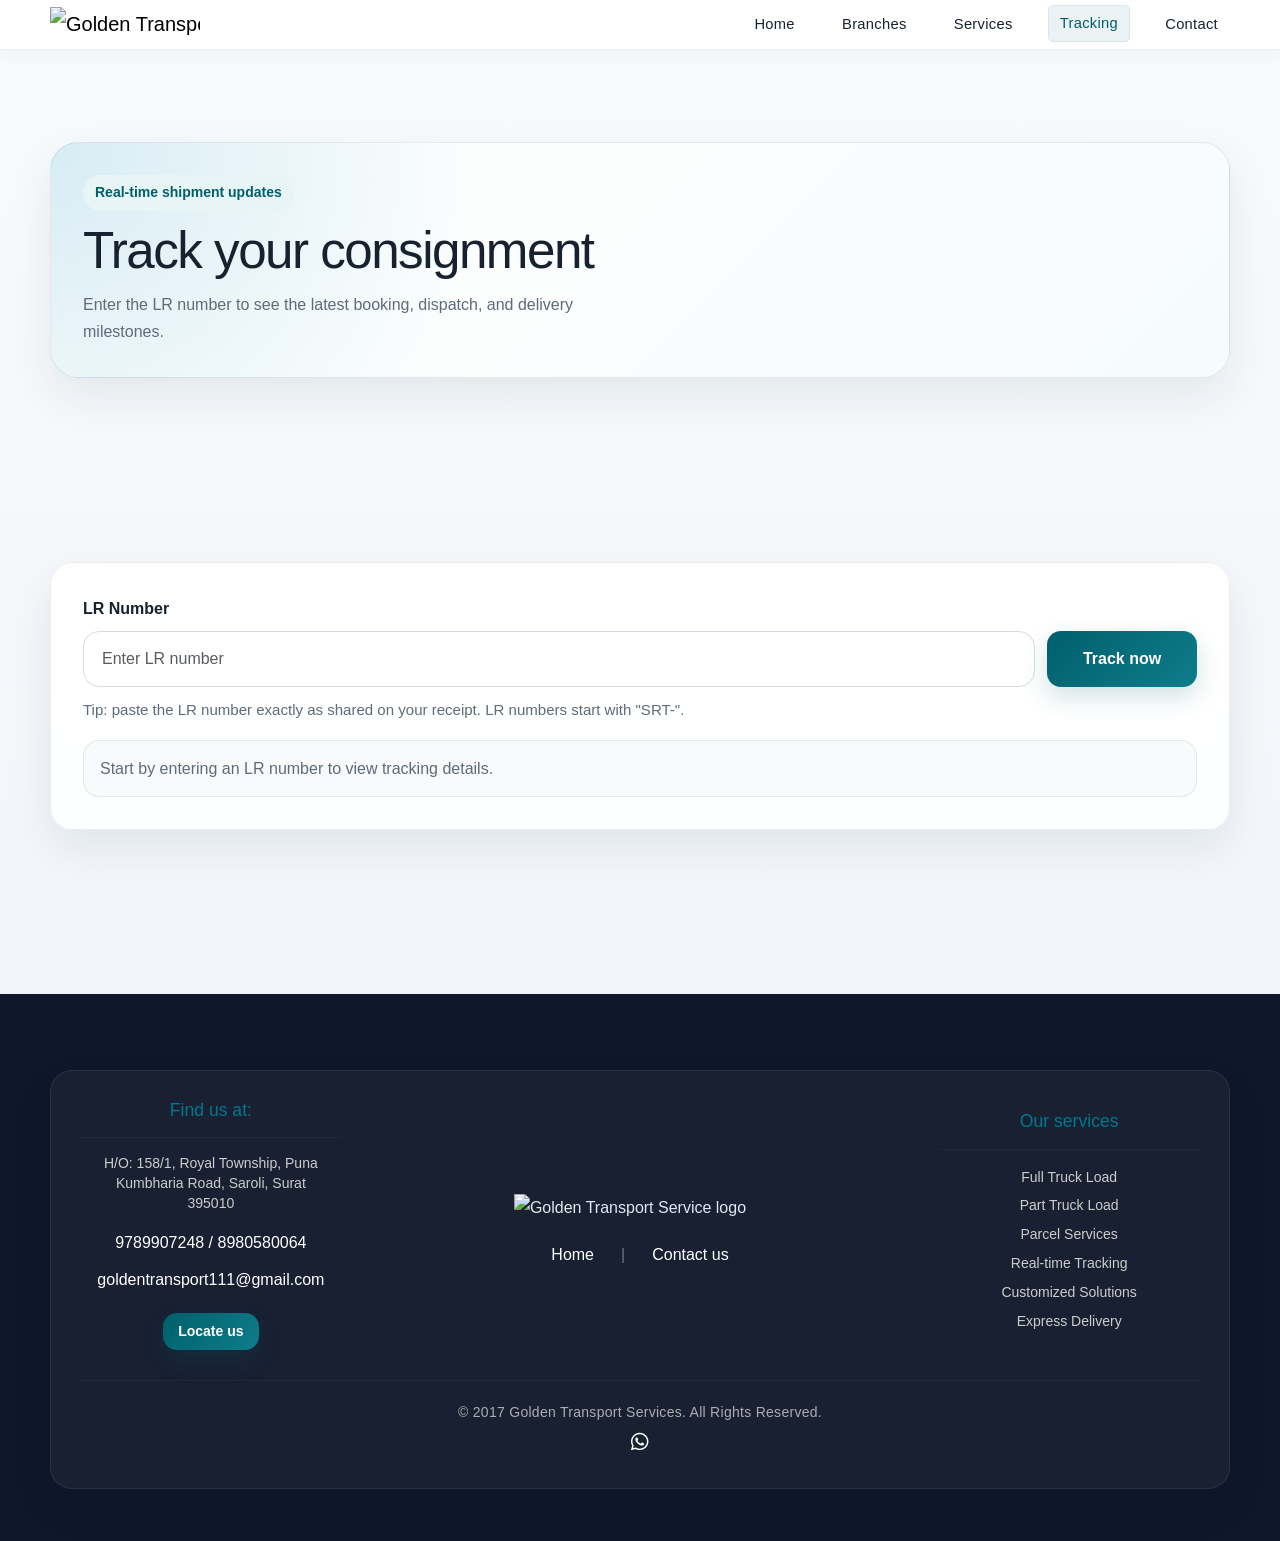
==== track.html @ fd3e9f28 "Add files via upload" ====
<!DOCTYPE html>
<html lang="en">
<head>
    <meta charset="UTF-8">
    <meta name="viewport" content="width=device-width, initial-scale=1.0">
    <meta name="description" content="Track your Golden Transport Service consignment by LR number.">
    <title>Track Consignment - Golden Transport Service</title>
    <link rel="canonical" href="https://www.goldentransportservice.in/track.html">
    <link href="https://cdn.jsdelivr.net/npm/bootstrap@5.3.3/dist/css/bootstrap.min.css" rel="stylesheet">
    <link rel="stylesheet" href="https://cdnjs.cloudflare.com/ajax/libs/font-awesome/6.4.0/css/all.min.css">
    <link rel="stylesheet" href="style.css">
</head>
<body class="tracking-page">
    <nav class="navbar navbar-expand-lg navbar-light bg-light custom-navbar">
        <div class="container">
            <a class="navbar-brand" href="index.html">
                <img class="brand" src="img/1.png" alt="Golden Transport Service">
            </a>
            <button class="navbar-toggler" type="button" data-bs-toggle="collapse" data-bs-target="#navbarNav" aria-controls="navbarNav" aria-expanded="false" aria-label="Toggle navigation">
                <span class="navbar-toggler-icon"></span>
            </button>
            <div class="collapse navbar-collapse justify-content-end" id="navbarNav">
                <ul class="navbar-nav">
                    <li class="nav-item"><a class="nav-link" href="index.html">Home</a></li>
                    <li class="nav-item"><a class="nav-link" href="branches.html">Branches</a></li>
                    <li class="nav-item"><a class="nav-link" href="services.html">Services</a></li>
                    <li class="nav-item"><a class="nav-link active" aria-current="page" href="track.html">Tracking</a></li>
                    <li class="nav-item"><a class="nav-link" href="contact.html">Contact</a></li>
                </ul>
            </div>
        </div>
    </nav>

    <main class="tracking-page-main">
        <section class="tracking-hero">
            <div class="container">
                <div class="tracking-hero-inner">
                    <span class="tracking-eyebrow">Real-time shipment updates</span>
                    <h1>Track your consignment</h1>
                    <p>Enter the LR number to see the latest booking, dispatch, and delivery milestones.</p>
                </div>
            </div>
        </section>

        <section class="tracking-panel-wrap">
            <div class="container">
                <div class="tracking-container tracking-mobile-shell">
                    <form class="tracking-form" id="trackingForm" novalidate>
                        <label for="wayBillNumber" class="form-label">LR Number</label>
                        <div class="tracking-input-group">
                            <input
                                type="text"
                                class="form-control"
                                id="wayBillNumber"
                                name="wayBillNumber"
                                placeholder="Enter LR number"
                                autocomplete="off"
                                inputmode="numeric"
                                required
                            >
                            <button type="submit" class="btn btn-primary tracking-submit" id="trackingSubmit">
                                Track now
                            </button>
                        </div>
                        <div class="tracking-hint">Tip: paste the LR number exactly as shared on your receipt. LR numbers start with "SRT-".</div>
                    </form>

                    <div class="tracking-message" id="trackingMessage" role="status" aria-live="polite">
                        Start by entering an LR number to view tracking details.
                    </div>

                    <section class="tracking-result" id="trackingResult" aria-live="polite" hidden>
                        <div class="tracking-summary-card" id="trackingSummary"></div>
                        <div class="tracking-steps" id="trackingStatuses"></div>
                    </section>
                </div>
            </div>
        </section>
    </main>

    <footer>
        <div class="container">
            <div class="footer-base">
                <div class="row align-items-center">
                    <div class="col-md-3">
                        <h4>Find us at:</h4>
                        <hr>
                        <p class="footer-address">
                            H/O: 158/1, Royal Township, Puna Kumbharia Road, Saroli, Surat<br>395010
                        </p>
                        <div class="contact-info">
                            <ul>
                                <li><a href="https://wa.me/+919789907248?text=urlencodedtext.">9789907248 / 8980580064</a></li>
                                <li><a href="mailto:goldentransport111@gmail.com">goldentransport111@gmail.com</a></li>
                                <li><a href="https://maps.app.goo.gl/AJsBRRiAu8BHpBQWA" target="_blank" rel="noopener noreferrer" class="btn btn-locate">Locate us</a></li>
                            </ul>
                        </div>
                    </div>
                    <div class="col-md-6">
                        <img src="img/111.png" alt="Golden Transport Service logo" class="footer-nav-logo">
                        <div class="footer-links">
                            <a href="index.html" class="footer-links-color">Home</a>
                            <span class="divider">|</span>
                            <a href="contact.html" class="footer-links-color">Contact us</a>
                        </div>
                    </div>
                    <div class="col-md-3">
                        <div class="service">
                            <h4>Our services</h4>
                            <hr>
                            <ul>
                                <li>Full Truck Load</li>
                                <li>Part Truck Load</li>
                                <li>Parcel Services</li>
                                <li>Real-time Tracking</li>
                                <li>Customized Solutions</li>
                                <li>Express Delivery</li>
                            </ul>
                        </div>
                    </div>
                </div>
                <hr class="hr-line">
                <div class="row">
                    <div class="col-12">
                        <p class="footer-text">© 2017 Golden Transport Services. All Rights Reserved.</p>
                    </div>
                </div>
                <div class="row">
                    <div class="col-12 social-icons">
                        <a href="https://wa.me/9789907248?text=urlencodedtext." aria-label="WhatsApp"><i class="fa-brands fa-whatsapp"></i></a>
                    </div>
                </div>
            </div>
        </div>
    </footer>

    <script src="https://cdn.jsdelivr.net/npm/bootstrap@5.3.3/dist/js/bootstrap.bundle.min.js"></script>
    <script>
        const form = document.getElementById('trackingForm');
        const submitButton = document.getElementById('trackingSubmit');
        const wayBillInput = document.getElementById('wayBillNumber');
        const messageBox = document.getElementById('trackingMessage');
        const resultSection = document.getElementById('trackingResult');
        const summaryContainer = document.getElementById('trackingSummary');
        const statusesContainer = document.getElementById('trackingStatuses');

        form.addEventListener('submit', async (event) => {
            event.preventDefault();

            const lrNumber = wayBillInput.value.trim();
            if (!lrNumber) {
                showMessage('Please enter an LR number first.', 'warning');
                wayBillInput.focus();
                return;
            }

            if (!isValidLrNumber(lrNumber)) {
                showMessage('LR numbers start with SRT-. Please check the number and try again.', 'warning');
                wayBillInput.focus();
                return;
            }

            await fetchTrackingInfo(lrNumber);
        });

        wayBillInput.addEventListener('input', () => {
            const lrNumber = wayBillInput.value.trim();
            if (!lrNumber) {
                messageBox.hidden = false;
                showMessage('Start by entering an LR number to view tracking details.', 'info');
                return;
            }

            if (!isValidLrNumber(lrNumber)) {
                messageBox.hidden = false;
                showMessage('LR numbers start with SRT-.', 'warning');
                return;
            }

            messageBox.hidden = false;
            showMessage('Press “Track now” to load tracking details.', 'info');
        });

        async function fetchTrackingInfo(lrNumber) {
            const apiUrl = new URL('https://ivcargo.in/ivcargo/getTrackStatusDetails.do');
            apiUrl.searchParams.set('pageId', '340');
            apiUrl.searchParams.set('eventId', '5');
            apiUrl.searchParams.set('modulename', 'trackStatus');
            apiUrl.searchParams.set('accountGroupId', '740');
            apiUrl.searchParams.set('wayBillNumber', lrNumber);

            setLoadingState(true);
            showMessage('Fetching tracking details...', 'info');

            try {
                const response = await fetch(apiUrl.toString(), {
                    method: 'GET',
                    headers: { 'Accept': 'application/json' },
                });

                if (!response.ok) {
                    throw new Error(`Tracking service returned ${response.status}`);
                }

                const payload = await response.json();
                const trackingData = normalizeTrackingData(payload);

                if (isMissingTrackingRecord(payload, trackingData)) {
                    renderNotFoundError(lrNumber);
                    return;
                }

                renderTrackingInfo(trackingData, lrNumber);
            } catch (error) {
                console.error('Tracking fetch failed:', error);
                renderErrorState('We could not load tracking details right now. Please double-check the LR number and try again.');
            } finally {
                setLoadingState(false);
            }
        }

        function normalizeTrackingData(payload) {
            const raw = payload?.serviceResult ? payload?.result ? payload;
            if (Array.isArray(raw)) {
                return raw.filter(Boolean);
            }
            if (raw && typeof raw === 'object' && Object.keys(raw).length > 0) {
                return [raw];
            }
            return [];
        }

        function isMissingTrackingRecord(payload, trackingData) {
            const raw = payload?.serviceResult ? payload?.result ? payload;
            const rawText = JSON.stringify(payload ? {}).toLowerCase();

            if (Array.isArray(raw) && raw.length === 0) {
                return true;
            }

            if (!trackingData.length) {
                return true;
            }

            if (raw && typeof raw === 'object') {
                const hasMeaningfulTrackingFields = trackingData.some((record) =>
                    Boolean(
                        record?.status ||
                        record?.dateTime ||
                        record?.branchName ||
                        record?.destinationBranchName ||
                        record?.chargeWeight ||
                        record?.billableWeight ||
                        record?.dispatchVehicleNumber
                    )
                );

                if (!hasMeaningfulTrackingFields) {
                    return true;
                }

                if (raw.success === false || raw.error || raw.message || raw.msg) {
                    if (rawText.includes('not found') || rawText.includes('no record') || rawText.includes('invalid') || rawText.includes('does not exist')) {
                        return true;
                    }
                }
            }

            return false;
        }

        function isValidLrNumber(lrNumber) {
            return String(lrNumber || '').trim().toUpperCase().startsWith('SRT-');
        }

        function renderTrackingInfo(trackingData, lrNumber) {
            summaryContainer.innerHTML = '';
            statusesContainer.innerHTML = '';

            summaryContainer.appendChild(createSummaryCard(lrNumber, trackingData));

            const steps = buildTrackingStages(trackingData);
            steps.forEach((stage, index) => {
                statusesContainer.appendChild(createStageItem(stage, index, steps.length));
            });

            resultSection.hidden = false;
            messageBox.hidden = true;
            messageBox.textContent = '';
        }

        function createSummaryCard(lrNumber, trackingData) {
            const card = document.createElement('div');
            card.className = 'tracking-summary-card-inner';

            const label = document.createElement('span');
            label.className = 'tracking-summary-label';
            label.textContent = 'Tracking ID';

            const value = document.createElement('h3');
            value.className = 'tracking-summary-value';
            value.textContent = lrNumber;

            const sub = document.createElement('p');
            sub.className = 'tracking-summary-sub';
            const latestDate = trackingData.find((item) => item?.dateTime)?.dateTime;
            sub.textContent = latestDate ? `Latest update: ${formatTrackingDate(latestDate)}` : 'Shipment status overview';

            card.append(label, value, sub);
            return card;
        }

        function renderNotFoundError(lrNumber) {
            summaryContainer.innerHTML = '';
            statusesContainer.innerHTML = '';
            resultSection.hidden = true;
            messageBox.hidden = false;
            showMessage(`No tracking record was found for LR number ${lrNumber}. Please check the number and try again.`, 'danger');
        }

        function renderErrorState(text) {
            summaryContainer.innerHTML = '';
            statusesContainer.innerHTML = '';
            resultSection.hidden = true;
            messageBox.hidden = false;
            showMessage(text, 'danger');
        }

        function showMessage(text, tone) {
            messageBox.textContent = text;
            messageBox.dataset.tone = tone;
        }

        function setLoadingState(isLoading) {
            submitButton.disabled = isLoading;
            submitButton.textContent = isLoading ? 'Tracking...' : 'Track now';
            wayBillInput.disabled = isLoading;
        }

        function buildTrackingStages(trackingData) {
            const stageDefinitions = [
                { key: 'BOOKED', label: 'Booked' },
                { key: 'DISPATCH', label: 'Dispatched' },
                { key: 'RECEIV', label: 'Received' },
                { key: 'DELIVER', label: 'Delivered' },
            ];

            return stageDefinitions.map((definition) => {
                const matchedRecord = trackingData.find((record) =>
                    String(record?.status || '').toUpperCase().includes(definition.key)
                ) || null;

                return {
                    ...definition,
                    completed: Boolean(matchedRecord),
                    record: matchedRecord,
                };
            });
        }

        function createStageItem(stage, index, total) {
            const item = document.createElement('article');
            item.className = `tracking-stage ${stage.completed ? 'is-complete' : 'is-neutral'} ${index === total - 1 ? 'is-last' : ''}`;

            const button = document.createElement('button');
            button.type = 'button';
            button.className = 'tracking-stage-button';
            button.setAttribute('aria-expanded', 'false');

            const rail = document.createElement('span');
            rail.className = 'tracking-stage-rail';

            const dot = document.createElement('span');
            dot.className = `tracking-stage-dot ${stage.completed ? 'is-complete' : 'is-neutral'}`;
            dot.innerHTML = `<i class="fa-solid ${stage.completed ? 'fa-check' : 'fa-circle'}"></i>`;

            const line = document.createElement('span');
            line.className = 'tracking-stage-line';

            rail.append(dot, line);

            const body = document.createElement('span');
            body.className = 'tracking-stage-body';

            const title = document.createElement('span');
            title.className = 'tracking-stage-title';
            title.textContent = stage.label;

            const meta = document.createElement('span');
            meta.className = 'tracking-stage-meta';
            const chargeWeight = pickFirstDefined(stage.record?.chargeWeight, stage.record?.billableWeight);
            meta.textContent = [
                stage.record?.dateTime ? formatTrackingDate(stage.record.dateTime) : (stage.completed ? 'Completed' : 'Pending'),
                chargeWeight ? `Charge weight: ${chargeWeight}` : '',
            ].filter(Boolean).join(' · ');

            body.append(title, meta);

            const chevron = document.createElement('span');
            chevron.className = 'tracking-stage-chevron';
            chevron.innerHTML = '<i class="fa-solid fa-chevron-down"></i>';

            button.append(rail, body, chevron);

            const panel = document.createElement('div');
            panel.className = 'tracking-stage-panel';
            panel.hidden = true;

            const fields = buildStatusFields(stage.record);
            if (!stage.record) {
                const empty = document.createElement('p');
                empty.className = 'tracking-stage-empty';
                empty.textContent = 'No update recorded for this stage yet.';
                panel.appendChild(empty);
            } else {
                const details = document.createElement('div');
                details.className = 'tracking-stage-details';

                fields.forEach(({ label, value }) => {
                    const row = document.createElement('div');
                    row.className = 'tracking-stage-row';

                    const key = document.createElement('span');
                    key.className = 'tracking-stage-key';
                    key.textContent = label;

                    const val = document.createElement('span');
                    val.className = 'tracking-stage-value';
                    val.textContent = value;

                    row.append(key, val);
                    details.appendChild(row);
                });

                panel.appendChild(details);
            }

            button.addEventListener('click', () => {
                const expanded = button.getAttribute('aria-expanded') === 'true';
                button.setAttribute('aria-expanded', String(!expanded));
                panel.hidden = expanded;
                item.classList.toggle('is-open', !expanded);
            });

            item.append(button, panel);
            return item;
        }

        function createEmptyStateCard(lrNumber) {
            const card = document.createElement('article');
            card.className = 'tracking-empty-card';

            const heading = document.createElement('h3');
            heading.textContent = 'No updates yet';

            const text = document.createElement('p');
            text.textContent = `We could not find tracking events for LR number ${lrNumber}. Please check the number and try again.`;

            card.append(heading, text);
            return card;
        }

        function buildStatusFields(status) {
            if (!status) return [];

            const fields = [
                { label: 'Branch name', value: status.branchName },
                { label: 'Date & time', value: formatTrackingDate(status.dateTime) },
                { label: 'Destination branch', value: status.destinationBranchName },
                { label: 'Quantity', value: status.quantity },
                { label: 'Remark', value: status.remark },
                { label: 'Charge weight', value: pickFirstDefined(status.chargeWeight, status.billableWeight) },
                { label: 'Dispatch vehicle', value: status.dispatchVehicleNumber },
            ];

            return fields.filter(({ value }) => value !== undefined && value !== null && String(value).trim() !== '');
        }


        function formatTrackingDate(value) {
            if (value === undefined || value === null || String(value).trim() === '') {
                return '';
            }

            const raw = String(value).trim();
            const normalized = raw.includes('T') ? raw : raw.replace(' ', 'T');
            const parsed = new Date(normalized);

            if (!Number.isNaN(parsed.getTime())) {
                return parsed.toLocaleString('en-US', {
                    month: 'short',
                    day: 'numeric',
                    year: 'numeric',
                    hour: 'numeric',
                    minute: '2-digit',
                    hour12: true,
                });
            }

            const match = raw.match(/^(\d{1,2})[-/](\d{1,2})[-/](\d{2,4})(?:[ T](\d{1,2}):(\d{2})(?::(\d{2}))?)?$/);
            if (!match) {
                return raw;
            }

            const [, first, second, year, hour = '0', minute = '00'] = match;
            const firstNum = Number(first);
            const secondNum = Number(second);
            const month = firstNum > 12 ? secondNum : firstNum;
            const day = firstNum > 12 ? firstNum : secondNum;
            const resolvedYear = year.length === 2 ? `20${year}` : year;
            const hourNum = Number(hour);
            const ampm = hourNum >= 12 ? 'PM' : 'AM';
            const displayHour = ((hourNum % 12) || 12).toString();
            const displayMinute = minute.padStart(2, '0');
            const monthLabel = new Date(Number(resolvedYear), month - 1, day).toLocaleString('en-US', { month: 'short' });

            return `${monthLabel} ${day}, ${resolvedYear}, ${displayHour}:${displayMinute} ${ampm}`;
        }
        function pickFirstDefined(...values) {
            for (const value of values) {
                if (value !== undefined && value !== null && String(value).trim() !== '') {
                    return value;
                }
            }
            return '';
        }
    </script>
</body>
</html>
---- style.css ----
/*Contact*/
body {
    font-family: Arial, sans-serif;
    background-color: #f5f5f5;
    margin: 0;
    padding: 0;
}

section {
    padding: 30px 0;
    display: flex;
    justify-content: center;
}

.container {
    max-width: 900px;
    width: 90%;
    padding: 0 15px;
    box-sizing: border-box;
}

.contactInfo {
    background-color: #ffffff;
    padding: 20px;
    border-radius: 10px;
    box-shadow: 0 0 20px rgba(0, 0, 0, 0.1);
    text-align: center;
    color: #333333;
}

.contactInfo h2 {
    margin-bottom: 20px;
    color: #ffffff;
    background-color: #005f6b;
    text-transform: uppercase;
    font-weight: bold;
    font-size: 18px;
    padding: 10px 15px;
    border-radius: 5px;
    display: inline-block;
}

.info {
    list-style: none;
    padding: 0;
    margin: 20px 0 0;
    text-align: center;
}

.info li {
    margin-bottom: 15px;
    color: #555555;
    font-size: 14px;
    line-height: 1.5;
    display: flex;
    align-items: center;
    flex-direction: column; 
    justify-content: center;
}

.info li img {
    width: 24px;
    margin-right: 10px;
    filter: brightness(0.7);
}

.info li span {
    color: #333333;
    font-weight: bold;
    text-align: center;
}

.sms-option {
    margin-top: 20px;
    text-align: center;
}

.sms-link {
    display: inline-block;
    background-color: #005f6b;
    color: #ffffff;
    text-decoration: none;
    padding: 10px 20px;
    border-radius: 5px;
    margin-bottom: 10px;
    font-size: 14px;
}

.sms-link:hover {
    background-color: #004956;
    color: #ffffff;
}

.linkstyle {
    color: #005f6b;
    text-decoration: none;
}

.linkstyle:hover {
    text-decoration: underline;
}

/* Media Queries for Responsiveness */
@media (max-width: 768px) {
    .container {
        width: 95%;
    }

    .contactInfo {
        padding: 15px;
    }

    .contactInfo h2 {
        font-size: 16px;
        padding: 8px 12px;
    }

    .info {
    list-style: none;
    padding: 0;
    margin: 20px 0 0;
    text-align: center;
}

    .info li {
        margin-bottom: 15px;
    color: #555555;
    font-size: 14px;
    line-height: 1.5;
    display: flex;
    flex-direction: column;
    align-items: center;
    justify-content: center;
    }

    .info li img {
        width: 24px;
    margin-bottom: 10px;
    filter: brightness(0.7);
    display: block; /* Ensures the image is treated as a block element */
    margin-left: auto; /* These two margin properties */
    margin-right: auto;
        
    }

    .sms-link {
        font-size: 13px;
        padding: 8px 16px;
    }
}

@media (max-width: 480px) {
    .info li {
        flex-direction: column;
        align-items: center;
    }

    .info li img {
        margin-bottom: 5px;
    }
}
/*Contact end*/


/*Branches*/
   .table-responsive {
    overflow-x: auto;
    -webkit-overflow-scrolling: touch;
}
   :root {
    --primary-color: #005f6b;
    --secondary-color: #6c757d;
    --background-color: #f8f9fa;
    --text-color: #333;
}

body {
    font-family: 'Poppins', sans-serif;
    background-color: var(--background-color);
    color: var(--text-color);
    line-height: 1.6;
    margin: 0;
    padding: 0;
}

.container {
    max-width: 1200px;
    margin: 0 auto;
    padding: 20px;
}

header {
    background-color: var(--primary-color);
    color: white;
    text-align: center;
    padding: 1rem 0;
    margin-bottom: 2rem;
    border-radius: 10px; /* Added border-radius to header */
}

h1 {
    margin: 0;
    font-size: 2.5rem;
}

.tab-container {
    display: flex;
    justify-content: center;
    margin-bottom: 2rem;
}

.tab {
    background-color: #e9ecef;
    border: none;
    outline: none;
    cursor: pointer;
    padding: 14px 16px;
    transition: 0.3s;
    font-size: 17px;
}

.tab:hover {
    background-color: #ddd;
}

.tab.active {
    background-color: var(--primary-color);
    color: white;
}

.tabcontent {
    display: none;
    padding: 6px 12px;
    border: 1px solid #ccc;
    border-top: none;
}

table {
    width: 100%;
    border-collapse: separate; /* Changed from collapse to separate */
    border-spacing: 0; /* Added to maintain spacing between cells */
    margin-bottom: 1rem;
    background-color: white;
    box-shadow: 0 0 20px rgba(0, 0, 0, 0.1);
    border-radius: 10px; /* Added border-radius to table */
    overflow: hidden; /* Ensures the border-radius is applied correctly */
}

th, td {
    padding: 12px 15px;
    text-align: left;
    border-bottom: 1px solid #e0e0e0;
}

th {
    background-color: var(--primary-color);
    color: white;
    text-transform: uppercase;
    font-weight: 600;
}

/* Add border-radius to the first and last cells of the first and last rows */
tr:first-child th:first-child {
    border-top-left-radius: 10px;
}

tr:first-child th:last-child {
    border-top-right-radius: 10px;
}

tr:last-child td:first-child {
    border-bottom-left-radius: 10px;
}

tr:last-child td:last-child {
    border-bottom-right-radius: 10px;
}

tr:nth-child(even) {
    background-color: #f2f2f2;
}

tr:hover {
    background-color: #e6f2ff;
}

.search-container {
    margin-bottom: 1rem;
}

#searchInput {
    width: 100%;
    padding: 12px 20px;
    margin: 8px 0;
    display: inline-block;
    border: 1px solid #ccc;
    border-radius: 4px;
    box-sizing: border-box;
}

.location-link {
    color: var(--primary-color);
    text-decoration: none;
}

.location-link:hover {
    text-decoration: underline;
}

@media screen and (max-width: 600px) {
    table {
        font-size: 0.8rem;
    }

    th, td {
        padding: 8px 10px;
    }
}
/*Branches end*/
body {
    overflow-x: hidden;
}


.row {
    --bs-gutter-x: 1.5rem;
    --bs-gutter-y: 5em; /* Increased from 1.5rem to 2.5rem */

}

.linkstyle{
    text-decoration: none; 
color:rgb(116, 112, 112);

}
.custom-navbar {
    background-color: #2c7a7a;
    padding: 10px 20px;
    transition: background-color 0.3s ease;
    box-shadow: 0 4px 8px rgba(0, 0, 0, 0.1);
}

.custom-navbar .navbar-brand img {
    width: 150px;
    height: auto;
}

.custom-navbar .navbar-nav .nav-item {
    margin-left: 20px;
}

.custom-navbar .navbar-nav .nav-link {
    color: #00788C;
    font-weight: 500;
    padding: 10px 15px;
    transition: color 0.3s ease, background-color 0.3s ease;
}

.custom-navbar .navbar-nav .nav-link:hover {
    color: #ffffff;
    background-color: #00788C;
    border-radius: 5px;
}

.custom-navbar .navbar-nav .nav-link.active {
    color: #005f6b;
    border-radius: 5px;
    
}

.custom-navbar .navbar-toggler {
    border: none;
}

.custom-navbar .navbar-toggler:focus {
    outline: none;
    box-shadow: none;
}

/* Banner (HOME) */
.Banner {
    background-image: url("img/img.jpg");
    background-size: cover;
    background-position: center;
    background-repeat: no-repeat;
    color: white;
    padding: 100px 0;
    text-align: center;
    position: relative;
    overflow: hidden;
}

.Banner::before {
    content: '';
    position: absolute;
    top: 0;
    left: 0;
    width: 100%;
    height: 100%;
    background: rgba(0, 0, 0, 0.5);
    z-index: 1;
}

.Banner .container {
    position: relative;
    z-index: 2;
}

.Banner-h1 {
    font-family: 'Montserrat', sans-serif;
    font-size: 3rem;
    font-weight: 700;
    margin-bottom: 20px;
    animation: fadeInDown 1s ease-in-out;
}

.Banner-p {
    font-family: 'Roboto', sans-serif;
    font-size: 1.5rem;
    margin-bottom: 40px;
    animation: fadeInUp 1s ease-in-out;
}
.banner-buttons {
    display: flex;
    justify-content: center;
    gap: 20px;
    margin-top: 20px;
}
.banner-btn {
    background-color: #00788C;
    color: white;
    padding: 10px 20px;
    border: none;
    cursor: pointer;
    font-size: 16px;
    border-radius: 5px;
    transition: background-color 0.3s ease, transform 0.3s ease;
}

.banner-btn:hover {
    background-color: #005f6b;
    transform: scale(1.05);
    opacity: 0.9;
}

@keyframes fadeInDown {
    from {
        opacity: 0;
        transform: translateY(-50px);
    }
    to {
        opacity: 1;
        transform: translateY(0);
    }
}

@keyframes fadeInUp {
    from {
        opacity: 0;
        transform: translateY(50px);
    }
    to {
        opacity: 1;
        transform: translateY(0);
    }
}

/* Welcome Section */
.welcome {
    padding: 30px 0;
    background-color: #f9f9f9;
}


.wel-row {
    align-items: center;
}



.wel-p {
    font-family: 'Roboto', sans-serif;
    font-size: 1.2rem;
    margin-bottom: 30px;
    color: #555;
    line-height: 1.6;
    text-align: justify; /* Center the paragraph text */
    max-width: 800px; /* Limit the width for better readability */
    margin-left: auto; /* Center the paragraph block */
    margin-right: auto;
}
}

.wel-img-container {
    max-width: 100%;
    border-radius: 10px;
    box-shadow: 0 4px 8px rgba(0, 0, 0, 0.1);
    overflow: hidden;
}

.wel-img {
    width: 100%;
    height: auto;
    display: block;
    transition: transform 0.3s ease-in-out;
}

.wel-img:hover {
    transform: scale(1.05);
}

/* Center .wel-h1 for larger devices */
/* General styling for wel-h1 and wel-p */
.wel-h1, .wel-p {
    text-align: justify;
    margin: 0;
    padding: 10px;
}

/* Mobile responsiveness */
@media (max-width: 768px) {
    .wel-h1, .wel-p {
        font-size: 1.2rem; /* Adjust font size for readability on smaller screens */
        line-height: 1.5;
    }
    .wel-h1 {
        font-weight: 700;
    }
    .wel-p {
        font-weight: 400;
    }
}

/* Last Banner */
.last-b {
    background-color: #00788C;
    color: white;
    padding: 100px 0;
    text-align: center;
    position: relative;
    overflow: hidden;
}

.last-b::before {
    content: '';
    position: absolute;
    top: 0;
    left: 0;
    width: 100%;
    height: 100%;
    background: linear-gradient(45deg, rgba(0, 120, 140, 0.8) 0%, rgba(0, 120, 140, 0.5) 100%);
    z-index: -1;
}

.last-b .container {
    position: relative;
    z-index: 2;
}

.lst-h2 {
    font-size: 3rem;
    margin-bottom: 20px;
    color: #fff;
    text-transform: uppercase;
}

.lst-p {
    font-size: 1.25rem;
    margin-bottom: 30px;
    color: #fff;
}

.lst-btn {
    background-color: #fff;
    color: #0dcaf0;
    padding: 12px 24px;
    border: none;
    cursor: pointer;
    font-size: 1rem;
    border-radius: 25px;
    transition: background-color 0.3s ease, color 0.3s ease;
}

.lst-btn:hover {
    background-color: #f8f9fa;
    color:#0dcaf0;
}

/* Animation */
@keyframes scaleInOut {
    0% {
        transform: scale(1);
    }
    50% {
        transform: scale(1.05);
    }
    100% {
        transform: scale(1);
    }
}

.lst-btn {
    animation: scaleInOut 1.5s infinite ease-in-out;
}

/* Footer */
footer {
    background-color: #333;
    color: white;
    padding: 40px 0;
}

.footer-base {
    text-align: center;
    padding: 20px 0;
}

.footer-links-color {
    color:white;
}
.footer-links {
    display: flex;
    justify-content: center;
    align-items: center;
    flex-wrap: wrap;
    margin-top: 10px;
  
}

.footer-links a {
  
    text-decoration: none;
    margin: 0 10px;
    transition: color 0.3s ease;
    display: inline-block;
}

.footer-links a:hover {
    color: #00788C;
}

.footer-links .divider {
    display: inline-block;
    margin: 0 5px;
    color: var(--secondary-color);
}

.service ul {
    list-style-type: none;
    padding-left: 0;
}

.service ul li {
    color: #ccc;
    font-size: 0.875rem;
    margin-bottom: 5px;
}

.btn-locate {
    background-color: #00788C;
    color: white;
    padding: 8px 15px;
    border: none;
    border-radius: 5px;
    font-size: 0.875rem;
    text-decoration: none;
    transition: background-color 0.3s ease;
    display: inline-block;
    margin-top: 10px;
}

.btn-locate:hover {
    background-color: #005f6b;
    color: white;
}
/*Footer end*/
/*logo footer*/
.footer-nav-logo {
    height: 180px; /* Increased from 30px to 120px (4 times larger) */
    margin-right: 20px; /* Increased margin for better spacing */
    vertical-align: middle;
}
.footer-nav-logo-container {
    margin-bottom: 20px;
}
.footer-links {
    display: flex;
    align-items: center;
    justify-content: center;
    margin-top: 20px;
    flex-wrap: wrap; /* Added to allow wrapping if needed */
}
.footer-text {
    margin: 0;
    font-size: 0.875rem;
    color: #ccc;
}
  /*footer address*/
  .footer-address {
    font-size: 0.875rem;
    color: #ccc;
    margin-top: 10px;
    line-height: 1.4;
}
/* footer "our service"*/
h4 {
    color: #00788C;
    font-size: 1.1rem;
    margin-bottom: 10px;
}


.contact-info ul {
    list-style: none;
    padding: 0;
    margin: 0;
}

.contact-info ul li {
    margin-bottom: 10px;
}

.contact-info ul li a {
    color: white;
    text-decoration: none;
    transition: color 0.3s ease;
}

.contact-info ul li a:hover {
    color: #00788C;
}

.hr-line {
    border-top: 1px solid #555;
    margin: 20px 0;
}


.social-icons a {
    color: white;
    font-size: 20px;
    margin: 0 10px;
    transition: color 0.3s ease;
}

.social-icons a:hover {
    color: #00788C;
}

/*services*/
.our-services {
    background-color: #f8f9fa;
}

.services-list {
    list-style-type: none;
    padding: 0;
    display: flex;
    flex-wrap: wrap;
    justify-content: center;
}

.services-list li {
    margin: 10px;
    padding: 10px 20px;
    background-color: #005f6b;
    border-radius: 5px;
}

.services-list a {
    color: #ffffff;
    text-decoration: none;
    font-weight: bold;
}

.services-list a:hover {
    text-decoration: underline;
}
/*services end*/
/* CARD sec start(services) */
.card img {
    width: 150px;
    margin: -65px;
    margin-left: 60px;

}

.card-body {
    margin-top: 20px;
}

.card {
    width: 260px;
    height: 325px;
    margin-top: 125px;
    display: flex;
    flex-direction: column;
    border: none;
    border-radius: 0px;
    min-height: 300px;

}

.card-h2 {
    margin-top: 60px;
    font-size: 21px;
    color: #00788C;
    display: flex;
    justify-content: center;
}

.card-sec {
    background-color: #F7F7F7;
    min-height: 500px;
}

.card-row {
    display: flex;
    flex-wrap: wrap;
    gap: 0px;

}

.col-card {
    padding: 0px;
}

.card-text {
    font-size: 15px;
    font-family: sans-serif;
}
/* cards end  */

/*banner section(Index)*/

.tracking-btn {
    background-color: #f0a500;
    color: black;
    text-decoration: none;
    display: inline-block;
}
.learn-more-section {
    background-color: #f8f9fa;
    padding: 60px 0;
    border-top: 3px solid #00788C;
    border-bottom: 3px solid #00788C;
  }

  .learn-more-section h2 {
    color: #00788C;
    font-size: 2.5rem;
    margin-bottom: 20px;
  }

  .learn-more-section h3 {
    color: #005f6b;
    font-size: 1.8rem;
    margin-top: 30px;
    margin-bottom: 15px;
  }

  .learn-more-section p {
    font-size: 1.1rem;
    line-height: 1.6;
    color: #333;
    margin-bottom: 20px;
  }

  .learn-more-section ul {
    list-style-type: none;
    padding-left: 0;
  }

  .learn-more-section ul li {
    font-size: 1.1rem;
    color: #333;
    margin-bottom: 10px;
    padding-left: 25px;
    position: relative;
  }

  .learn-more-section ul li::before {
    content: '✓';
    color: #00788C;
    position: absolute;
    left: 0;
    top: 0;
  }

  .learn-more-btn {
    background-color: #005f6b;
    color: white;
}

/*slider welcome(index)*/
.welcome-slider-container {
    width: 100%;
    height: 0;
    padding-bottom: 75%; /* This creates a 4:3 aspect ratio. Adjust as needed */
    position: relative;
    overflow: hidden;
    border-radius: 15px; /* Add border radius to the container */
    transition: transform 0.3s ease;}

#welcomeSlider {
    position: absolute;
    top: 0;
    left: 0;
    width: 100%;
    height: 100%;
    border-radius: 15px; /* Add border radius to the slider */
    overflow: hidden; /* Ensure the border radius is applied to the content */
}

#welcomeSlider .carousel-inner,
#welcomeSlider .carousel-item {
    width: 100%;
    height: 100%;
    border-radius: 15px; /* Add border radius to carousel items */
    overflow: hidden; /* Ensure the border radius is applied to the content */
}

#welcomeSlider img {
    object-fit: cover;
    object-position: center;
    width: 100%;
    height: 100%;
    border-radius: 15px; /* Add border radius to images */
}

/* Ensure the carousel controls are visible and respect the border radius */
#welcomeSlider .carousel-control-prev,
#welcomeSlider .carousel-control-next {
    display: none; 
   
}

#welcomeSlider .carousel-control-prev-icon,
#welcomeSlider .carousel-control-next-icon {
    width: 30px;
    height: 30px;

}

/*hover (Index)*/
#welcomeSlider .carousel-item img {
    transition: transform 0.2s ease;
}
.welcome-slider-container:hover {
    transform: scale(1.02); /* Slightly enlarges the entire slider container */
    box-shadow: 0 5px 15px rgba(0,0,0,0.3);}

#welcomeSlider:hover .carousel-item img {
    transform: scale(1.1); /* Zooms in the image */
}


/*CLient satisfaction (Index)*/
.client-satisfaction {
    background-color: #ffffff;
    padding: 60px 0;}

.client-satisfaction h2 {
    color: #333;
    font-family: 'Montserrat', sans-serif;
    font-weight: 700;
    margin-bottom: 40px;
}

.satisfaction-item {
    background-color: #f8f9fa;
    border-radius: 8px;
    box-shadow: 0 4px 6px rgba(0, 0, 0, 0.1);
    padding: 30px;
    margin: 0 15px;
    text-align: center;
    height: 300px;
    display: flex;
    flex-direction: column;
    justify-content: center;
}

.satisfaction-rating {
    color: #ffc107;
    font-size: 24px;
    margin-bottom: 20px;
}

.satisfaction-quote {
    color: #333;
    font-family: 'Roboto', sans-serif;
    font-size: 18px;
    font-style: italic;
    line-height: 1.6;
    margin-bottom: 20px;
}

.satisfaction-author {
    color: #60b4d2;
    font-family: 'Montserrat', sans-serif;
    font-weight: 600;
}

#clientSatisfactionSlider .carousel-control-prev,
#clientSatisfactionSlider .carousel-control-next {
    width: 50px;
    height: 50px;
    background-color: #60b4d2;
    border-radius: 50%;
    top: 50%;
    transform: translateY(-50%);
}

#clientSatisfactionSlider .carousel-control-prev {
    left: -25px;
}

#clientSatisfactionSlider .carousel-control-next {
    right: -25px;
}

#clientSatisfactionSlider .carousel-control-prev-icon,
#clientSatisfactionSlider .carousel-control-next-icon {
    width: 24px;
    height: 24px;
}

/* Video Section Styles (Index) */
.video-section {
    background-color: #f8f9fa;
    padding: 60px 0;
}

.video-section h2 {
    color: #333;
    font-family: 'Montserrat', sans-serif;
    font-weight: 700;
    margin-bottom: 40px;
}

.video-container {
    position: relative;
    padding-bottom: 42.1875%; /* 16:9 aspect ratio for 75% width */
    height: 0;
    overflow: hidden;
    max-width: 75%; /* Make the video container smaller */
    margin: 0 auto; /* Center the video container */
    border-radius: 15px; /* Add border radius */
    box-shadow: 0 4px 6px rgba(0, 0, 0, 0.1); /* Add a subtle shadow for depth */
}

.video-container iframe {
    position: absolute;
    top: 0;
    left: 0;
    width: 100%;
    height: 100%;
    border-radius: 15px; /* Add border radius to the iframe as well */
}
/*Media Query for video (Index*/
@media (max-width: 768px) {
    .video-section {
        padding: 40px 0;
    }
    
    .video-container {
        max-width: 90%; /* Slightly larger on smaller screens */
        padding-bottom: 50.625%; /* Maintain 16:9 aspect ratio for 90% width */
    }
}

/* Media Query for Card (Services)- Extra small devices (phones, 600px and down) */
@media only screen and (min-width: 370px) {
    .col-card {
        display: flex;
        justify-content: center;
        align-items: center;
        justify-items: center;

    }
}

/* Small devices (portrait tablets and large phones, 600px and up) */
@media only screen and (min-width: 600px) {}

/*Media Query for Card-Medium devices (landscape tablets, 768px and up) */
@media only screen and (min-width: 768px) {
    .card img {
        width: 150px;
        margin: -65px;
        margin-left: 30px;
    }

}

/* Large devices (laptops/desktops, 992px and up) */
@media only screen and (min-width: 992px) {}

/* Media Queries for Banner, welcome and list(Index) */
@media (max-width: 768px) {
    .Banner-h1 {
        font-size: 2.5rem;
    }

    .Banner-p {
        font-size: 1.25rem;
    }

    .wel-row {
        flex-direction: column;
        align-items: center;
    }

  .wel-h1 {
        font-family: 'Montserrat', sans-serif;
        font-size: 3rem;
        font-weight: 700;
        margin-bottom: 20px;
        color: #00788C;
        text-align: center;
        font-size: 1.5rem;
        background-image: url("img/hero-img.jpg");
        background-size: cover;
        background-position: center;
        color: white;
        text-shadow: 2px 2px 4px rgba(0, 0, 0, 0.7);
        padding: 20px;
        border-radius: 10px;
        font-size: 2.5em;
    
}
    .wel-p {
        font-size: 0.875rem;
    }

    .lst-h2 {
        font-size: 1.5rem;
    }

    .lst-p {
        font-size: 0.875rem;
    }

    .lst-btn {
        font-size: 0.875rem;
    }
}

/*media query for footer - Adjust spacing for smaller screens */
@media (max-width: 768px) {
    .footer-nav-logo {
        height: 80px; /* Slightly smaller on mobile devices */
        margin-right: 10px;
        margin-bottom: 10px; /* Add some bottom margin for better spacing when wrapped */
    }
    
    .footer-links {
        justify-content: flex-start; /* Align to the start on smaller screens */
        flex-direction: column;
     }
     .footer-links a {
        margin: 5px 0;
    }

    .footer-links .divider {
        display: none;
    }
}

/*Media query for client satisfaction (Index)*/
@media (max-width: 768px) {
    .satisfaction-item {
        height: auto;
        margin: 0 5px;
    }

    #clientSatisfactionSlider .carousel-control-prev,
    #clientSatisfactionSlider .carousel-control-next {
        display: none;
    }
}
.wel-p {
    font-family: 'Roboto', sans-serif;
    font-size: 1.2rem;
    margin-bottom: 30px;
    color: #555;
    line-height: 1.6;
    text-align: justify;
}

/* Media query for mobile devices */
@media (max-width: 768px) {
    .welcome .col-md-12 {
        display: flex;
        flex-direction: column;
        justify-content: space-between;
        text-align: left;
    }

    .wel-h1 {
        margin-bottom: 15px;
        font-size: 24px; /* Adjust the size for mobile */
    }

    .wel-p {
        font-size: 16px; /* Adjust for readability on smaller screens */
    }
}

/* Modern shared theme overrides */
:root {
    --brand: #005f6b;
    --brand-strong: #004956;
    --brand-soft: #e8f5f7;
    --surface: #f5f7fa;
    --card: #ffffff;
    --text-primary: #1f2937;
    --text-secondary: #5b6472;
    --border: rgba(15, 23, 42, 0.08);
    --shadow: 0 18px 45px rgba(15, 23, 42, 0.08);
    --radius-lg: 22px;
    --radius-md: 16px;
}

html {
    scroll-behavior: smooth;
}

body {
    font-family: 'Montserrat', 'Roboto', Arial, sans-serif;
    background: linear-gradient(180deg, #f7fafc 0%, #f3f6f9 100%);
    color: var(--text-primary);
}

a {
    transition: color 0.2s ease, transform 0.2s ease, opacity 0.2s ease;
}

.custom-navbar {
    backdrop-filter: blur(12px);
    background: rgba(255, 255, 255, 0.9) !important;
    border-bottom: 1px solid var(--border);
    box-shadow: 0 8px 24px rgba(15, 23, 42, 0.05);
}

.brand,
.footer-nav-logo {
    max-width: 100%;
    height: auto;
}

.brand {
    height: 52px;
    width: auto;
}

.navbar-nav .nav-link {
    color: var(--text-primary);
    font-weight: 600;
    padding-inline: 0.9rem !important;
}

.navbar-nav .nav-link:hover,
.navbar-nav .nav-link.active {
    color: var(--brand);
}

.container {
    position: relative;
}

.btn-primary,
.btn-locate,
.tracking-submit,
.learn-more-btn,
.tracking-btn,
.lst-btn {
    background: linear-gradient(135deg, var(--brand), #0f7c8b);
    border: none;
    box-shadow: 0 10px 24px rgba(0, 95, 107, 0.2);
}

.btn-primary:hover,
.btn-locate:hover,
.tracking-submit:hover,
.learn-more-btn:hover,
.tracking-btn:hover,
.lst-btn:hover {
    background: linear-gradient(135deg, var(--brand-strong), #0a6774);
    transform: translateY(-1px);
}

footer {
    background: #0f172a;
    color: #e5e7eb;
    padding: 48px 0 28px;
    margin-top: 48px;
}

footer a {
    color: #d7f4f7;
}

footer a:hover {
    color: #ffffff;
}

.footer-base {
    background: rgba(255, 255, 255, 0.04);
    border: 1px solid rgba(255, 255, 255, 0.08);
    border-radius: var(--radius-lg);
    padding: 28px;
}

.footer-text {
    opacity: 0.8;
    letter-spacing: 0.02em;
}

.hr-line,
footer hr {
    border-color: rgba(255, 255, 255, 0.12);
}

.tracking-page-main {
    padding-bottom: 24px;
}

.tracking-hero {
    padding: 56px 0 18px;
}

.tracking-hero-inner {
    background: radial-gradient(circle at top left, rgba(96, 180, 210, 0.25), transparent 36%),
        linear-gradient(135deg, #ffffff 0%, #f6fbfc 100%);
    border: 1px solid var(--border);
    border-radius: calc(var(--radius-lg) + 6px);
    box-shadow: var(--shadow);
    padding: 32px;
}

.tracking-eyebrow {
    display: inline-flex;
    align-items: center;
    gap: 0.5rem;
    padding: 6px 12px;
    border-radius: 999px;
    background: var(--brand-soft);
    color: var(--brand);
    font-size: 0.875rem;
    font-weight: 700;
    margin-bottom: 12px;
}

.tracking-hero h1 {
    font-size: clamp(2rem, 4vw, 3.25rem);
    line-height: 1.1;
    margin-bottom: 12px;
}

.tracking-hero p {
    max-width: 62ch;
    color: var(--text-secondary);
    margin-bottom: 0;
}

.tracking-panel-wrap {
    padding: 24px 0 20px;
}

.tracking-layout {
    display: grid;
    grid-template-columns: minmax(0, 1.2fr) minmax(280px, 0.8fr);
    gap: 24px;
    align-items: start;
}

.tracking-container {
    background: var(--card);
    border: 1px solid var(--border);
    border-radius: calc(var(--radius-lg) + 4px);
    box-shadow: var(--shadow);
    padding: clamp(20px, 4vw, 32px);
}

.tracking-form {
    margin-bottom: 18px;
}

.tracking-form .form-label {
    font-weight: 700;
    color: var(--text-primary);
}

.tracking-input-group {
    display: grid;
    grid-template-columns: minmax(0, 1fr) auto;
    gap: 12px;
}

.tracking-input-group .form-control {
    border-radius: 16px;
    min-height: 56px;
    border-color: #d5dce3;
    padding-inline: 18px;
    box-shadow: none;
}

.tracking-input-group .form-control:focus {
    border-color: rgba(0, 95, 107, 0.4);
    box-shadow: 0 0 0 0.2rem rgba(0, 95, 107, 0.12);
}

.tracking-submit {
    min-width: 150px;
    border-radius: 16px;
    min-height: 56px;
    font-weight: 700;
}

.tracking-hint {
    margin-top: 10px;
    color: var(--text-secondary);
    font-size: 0.94rem;
}

.tracking-message {
    margin-top: 18px;
    padding: 14px 16px;
    border-radius: 16px;
    background: #f8fafc;
    border: 1px solid var(--border);
    color: var(--text-secondary);
}

.tracking-message[data-tone="info"] {
    background: #eff9fb;
    color: var(--brand);
}

.tracking-message[data-tone="success"] {
    background: #ecfdf5;
    color: #166534;
}

.tracking-message[data-tone="warning"] {
    background: #fffbeb;
    color: #92400e;
}

.tracking-message[data-tone="danger"] {
    background: #fef2f2;
    color: #991b1b;
}

.tracking-result {
    margin-top: 22px;
}

.tracking-summary-card {
    margin: 6px 0 18px;
}

.tracking-summary-card-inner {
    background: linear-gradient(180deg, #f9fbfc 0%, #ffffff 100%);
    border: 1px solid var(--border);
    border-radius: 24px;
    box-shadow: var(--shadow);
    padding: 18px 20px;
}

.tracking-summary-label {
    display: inline-flex;
    align-items: center;
    padding: 6px 12px;
    border-radius: 999px;
    background: var(--brand-soft);
    color: var(--brand);
    font-weight: 700;
    font-size: 0.85rem;
    margin-bottom: 12px;
}

.tracking-summary-value {
    margin: 0 0 4px;
    font-size: 1.5rem;
    font-weight: 800;
    color: var(--text-primary);
}

.tracking-summary-sub {
    margin: 0;
    color: var(--text-secondary);
}

.tracking-steps {
    display: grid;
    gap: 12px;
}

.tracking-stage {
    position: relative;
}

.tracking-stage-button {
    width: 100%;
    display: grid;
    grid-template-columns: 40px minmax(0, 1fr) auto;
    gap: 12px;
    align-items: center;
    padding: 14px 16px;
    border: 1px solid var(--border);
    border-radius: 18px;
    background: #fff;
    box-shadow: 0 10px 22px rgba(15, 23, 42, 0.05);
    text-align: left;
    color: inherit;
}

.tracking-stage-button:hover {
    background: #f8fbfc;
}

.tracking-stage-rail {
    position: relative;
    width: 40px;
    height: 40px;
    display: grid;
    place-items: center;
}

.tracking-stage-dot {
    width: 32px;
    height: 32px;
    border-radius: 999px;
    display: grid;
    place-items: center;
    background: #edf2f7;
    color: #94a3b8;
    z-index: 1;
}

.tracking-stage-dot.is-complete {
    background: #16a34a;
    color: #ffffff;
}

.tracking-stage-dot.is-neutral {
    background: #eef2f6;
    color: #94a3b8;
}

.tracking-stage-line {
    position: absolute;
    top: 32px;
    left: 50%;
    width: 3px;
    height: calc(100% + 12px);
    transform: translateX(-50%);
    background: #d9e2ea;
    border-radius: 999px;
}

.tracking-stage.is-last .tracking-stage-line {
    display: none;
}

.tracking-stage.is-complete .tracking-stage-line {
    background: linear-gradient(180deg, #16a34a 0%, #cfd8e3 100%);
}

.tracking-stage-body {
    display: grid;
    gap: 4px;
    min-width: 0;
}

.tracking-stage-title {
    font-size: 1rem;
    font-weight: 800;
    color: var(--text-primary);
}

.tracking-stage-meta {
    display: inline-flex;
    flex-wrap: wrap;
    gap: 10px;
    color: var(--text-secondary);
    font-size: 0.86rem;
}

.tracking-stage-chevron {
    color: #94a3b8;
    transition: transform 0.2s ease;
}

.tracking-stage.is-open .tracking-stage-chevron {
    transform: rotate(180deg);
}

.tracking-stage-panel {
    margin-left: 20px;
    padding: 12px 14px 2px 52px;
}

.tracking-stage-details {
    border-left: 3px solid #e5edf2;
    padding-left: 14px;
    display: grid;
    gap: 10px;
}

.tracking-stage-row {
    display: grid;
    grid-template-columns: minmax(120px, 180px) 1fr;
    gap: 12px;
}

.tracking-stage-key {
    font-weight: 700;
    color: var(--text-primary);
}

.tracking-stage-value {
    color: var(--text-secondary);
    word-break: break-word;
}

.tracking-stage-empty {
    margin: 0;
    padding-left: 14px;
    color: var(--text-secondary);
}

.tracking-empty-card {
    text-align: center;
    padding: 18px 20px;
    background: #fff;
    border: 1px solid var(--border);
    border-radius: 18px;
    box-shadow: 0 10px 22px rgba(15, 23, 42, 0.05);
}

.tracking-empty-card h3 {
    color: var(--brand);
    margin-bottom: 10px;
}

.tracking-empty-card p {
    color: var(--text-secondary);
    margin-bottom: 0;
}

@media (max-width: 768px) {
    .tracking-hero {
        padding-top: 28px;
    }

    .tracking-hero-inner {
        padding: 24px;
    }

    .tracking-input-group {
        grid-template-columns: 1fr;
    }

    .tracking-submit {
        width: 100%;
    }

    .tracking-stage-button {
        grid-template-columns: 36px minmax(0, 1fr) auto;
        padding: 12px 14px;
    }

    .tracking-stage-row {
        grid-template-columns: 1fr;
        gap: 4px;
    }

    .tracking-stage-panel {
        padding-left: 46px;
    }

    .footer-base {
        padding: 20px;
    }
}

/* Modern site-wide refresh */
:root {
    --brand: #005f6b;
    --brand-strong: #004956;
    --brand-soft: #e8f5f7;
    --surface: #f4f7fb;
    --surface-2: #ffffff;
    --text-primary: #18212f;
    --text-secondary: #5f6b7a;
    --border: rgba(15, 23, 42, 0.08);
    --shadow: 0 18px 45px rgba(15, 23, 42, 0.08);
    --radius-lg: 22px;
    --radius-md: 16px;
}

html {
    scroll-behavior: smooth;
}

body {
    background: linear-gradient(180deg, #f8fbfd 0%, #eef3f8 100%);
    color: var(--text-primary);
    font-family: 'Montserrat', 'Roboto', Arial, sans-serif;
    line-height: 1.7;
}

a {
    color: var(--brand);
    text-decoration-thickness: 1px;
    text-underline-offset: 0.15em;
}

a:hover {
    color: var(--brand-strong);
}

.container {
    width: min(1180px, calc(100% - 2rem));
    max-width: none;
    padding-left: 0;
    padding-right: 0;
}

section {
    padding: 4rem 0;
    display: block;
}

.custom-navbar {
    backdrop-filter: blur(14px);
    background: rgba(255, 255, 255, 0.88) !important;
    border-bottom: 1px solid var(--border);
    box-shadow: 0 8px 24px rgba(15, 23, 42, 0.05);
}

.brand,
.footer-nav-logo {
    max-width: 100%;
    height: auto;
}

.brand {
    height: 52px;
    width: auto;
}

.navbar-nav .nav-link {
    font-weight: 600;
    color: var(--text-primary);
    padding-inline: 0.9rem !important;
}

.navbar-nav .nav-link:hover,
.navbar-nav .nav-link.active {
    color: var(--brand);
}

.btn,
.banner-btn,
.sms-link,
.btn-locate,
.tracking-submit,
.learn-more-btn,
.tracking-btn,
.lst-btn {
    border-radius: 14px;
    font-weight: 700;
    transition: transform 0.18s ease, box-shadow 0.18s ease, background-color 0.18s ease, color 0.18s ease;
}

.btn:hover,
.banner-btn:hover,
.sms-link:hover,
.btn-locate:hover,
.tracking-submit:hover,
.learn-more-btn:hover,
.tracking-btn:hover,
.lst-btn:hover {
    transform: translateY(-1px);
}

.btn-primary,
.tracking-submit,
.learn-more-btn,
.tracking-btn,
.lst-btn,
.sms-link,
.btn-locate {
    background: linear-gradient(135deg, var(--brand), #0f7c8b);
    border: none;
    box-shadow: 0 10px 24px rgba(0, 95, 107, 0.18);
}

.btn-primary:hover,
.tracking-submit:hover,
.learn-more-btn:hover,
.tracking-btn:hover,
.lst-btn:hover,
.sms-link:hover,
.btn-locate:hover {
    background: linear-gradient(135deg, var(--brand-strong), #0a6774);
    color: #fff;
}

.Banner,
.learn-more-section,
.our-services,
.video-section,
.last-b,
.welcome,
.card-sec,
.tracking-panel-wrap,
.tracking-hero {
    padding-top: 4.5rem;
    padding-bottom: 4.5rem;
}

.Banner,
.tracking-hero {
    position: relative;
    overflow: hidden;
}

.Banner {
    padding-top: 5.75rem;
    padding-bottom: 5.75rem;
}

.Banner::before {
    background: linear-gradient(135deg, rgba(8, 15, 30, 0.58), rgba(0, 95, 107, 0.44));
}

.Banner-h1,
.wel-h1,
.tracking-hero h1,
.last-b h2,
.our-services h2,
.video-section h2 {
    letter-spacing: -0.03em;
}

.Banner-h1 {
    font-size: clamp(2.4rem, 5vw, 4.2rem);
    line-height: 1.05;
}

.Banner-p,
.wel-p,
.tracking-hero p,
.lst-p {
    color: var(--text-secondary);
}

.Banner-p {
    font-size: clamp(1rem, 2vw, 1.35rem);
}

.Banner-h1,
.Banner-p {
    color: #ffffff;
}

.last-b h2,
.last-b .lst-p {
    color: #ffffff;
}

.last-b .lst-btn,
.last-b .lst-btn a {
    color: #ffffff;
}

.lst-btn a {
    text-decoration: none;
    display: inline-block;
}

.banner-buttons {
    display: flex;
    gap: 0.85rem;
    justify-content: center;
    flex-wrap: wrap;
}

.banner-btn {
    display: inline-flex;
    align-items: center;
    justify-content: center;
    min-height: 48px;
    padding: 0.85rem 1.3rem;
    border: 0;
}

.learn-more-section,
.tracking-container,
.contactInfo,
.card,
.table,
.footer-base,
.tracking-summary-card-inner,
.tracking-stage-button,
.tracking-stage-panel {
    border-radius: var(--radius-lg);
}

.learn-more-section,
.contactInfo,
.tracking-container,
.card,
.footer-base,
.tracking-summary-card-inner {
    background: rgba(255, 255, 255, 0.92);
    border: 1px solid var(--border);
    box-shadow: var(--shadow);
}

.learn-more-section {
    padding: 2.5rem 0;
}

.learn-more-section h2,
.learn-more-section h3,
.our-services h2,
.video-section h2,
.last-b h2 {
    color: var(--text-primary);
}

.wel-p {
    font-size: 1.05rem;
    max-width: 110ch;
    margin-inline: auto;
}

.our-services .services-list,
.footer-links,
.social-icons {
    display: flex;
    flex-wrap: wrap;
    gap: 0.75rem;
    justify-content: center;
}

.services-list li {
    background: linear-gradient(135deg, var(--brand), #0f7c8b);
    border-radius: 999px;
    box-shadow: 0 10px 24px rgba(0, 95, 107, 0.14);
}

.services-list a {
    padding: 0.35rem 0.1rem;
}

.video-container,
.tracking-video-container {
    border-radius: 18px;
    overflow: hidden;
    box-shadow: var(--shadow);
}

.video-container iframe,
.tracking-video-container iframe {
    border: 0;
}

.card {
    overflow: hidden;
    transition: transform 0.2s ease, box-shadow 0.2s ease;
}

.card:hover {
    transform: translateY(-4px);
    box-shadow: 0 18px 40px rgba(15, 23, 42, 0.12);
}

.card-body {
    padding: 1.15rem;
}

.card-h2 {
    color: var(--text-primary);
}

.card-text {
    color: var(--text-secondary);
}

table {
    border: 1px solid var(--border);
    box-shadow: var(--shadow);
    overflow: hidden;
}

th {
    background: var(--brand);
}

td {
    background: #fff;
}

footer {
    background: #0f172a;
    color: #e2e8f0;
    padding: 3.5rem 0 2rem;
}

footer a {
    color: #d5f4f7;
}

footer a:hover {
    color: #fff;
}

.footer-base {
    background: rgba(255, 255, 255, 0.04);
    border: 1px solid rgba(255, 255, 255, 0.08);
    padding: 1.8rem;
}

.footer-text {
    opacity: 0.82;
}

.hr-line,
footer hr {
    border-color: rgba(255, 255, 255, 0.12);
}

.contactInfo h2,
.contactInfo .sms-link {
    border-radius: 999px;
}

.tracking-message {
    border-radius: 16px;
    background: #f8fafc;
}

@media (max-width: 768px) {
    section,
    .Banner,
    .learn-more-section,
    .our-services,
    .video-section,
    .last-b,
    .welcome,
    .card-sec,
    .tracking-panel-wrap,
    .tracking-hero {
        padding-top: 3rem;
        padding-bottom: 3rem;
    }

    .Banner {
        padding-top: 4.5rem;
        padding-bottom: 4.5rem;
    }

    .container {
        width: min(100% - 1rem, 1180px);
    }

    .banner-buttons {
        flex-direction: column;
    }

    .banner-btn,
    .btn-locate,
    .sms-link,
    .tracking-submit {
        width: 100%;
    }
}

/* Branches page */
.branches-hero {
    padding: 2.75rem 0 1.5rem;
    text-align: center;
    background: linear-gradient(180deg, rgba(255, 255, 255, 0.92), rgba(241, 247, 249, 0.92));
}

.page-kicker {
    display: inline-block;
    margin: 0 0 0.9rem;
    padding: 0.42rem 1rem;
    border-radius: 999px;
    background: var(--brand-soft);
    color: var(--brand);
    font-weight: 700;
    letter-spacing: 0.04em;
    text-transform: uppercase;
    font-size: 0.8rem;
}

.branches-hero h1 {
    margin: 0;
    font-size: clamp(2rem, 4vw, 3.25rem);
    line-height: 1.08;
    color: var(--text-primary);
}

.page-subtitle {
    max-width: 760px;
    margin: 0.85rem auto 0;
    color: var(--text-secondary);
    font-size: 1.02rem;
}

.branches-section {
    padding-bottom: 4rem;
}

.branch-tabs {
    gap: 0.75rem;
    margin-bottom: 1.25rem;
    flex-wrap: wrap;
}

.branch-tabs .tab {
    border-radius: 999px;
    background: #eef4f7;
    color: var(--text-primary);
    font-weight: 700;
    padding: 0.8rem 1.1rem;
    box-shadow: 0 8px 24px rgba(15, 23, 42, 0.05);
}

.branch-tabs .tab.active {
    background: linear-gradient(135deg, var(--brand), #0f7c8b);
    color: #fff;
}

.branch-panel {
    display: none;
    padding: 1rem;
    border: 1px solid var(--border);
    border-radius: var(--radius-xl);
    background: rgba(255, 255, 255, 0.96);
    box-shadow: 0 18px 40px rgba(15, 23, 42, 0.08);
}

.branch-table {
    margin-bottom: 0;
}

.branch-table th {
    background: linear-gradient(135deg, var(--brand), #0f7c8b);
}

.branch-table td {
    vertical-align: top;
}

.location-missing {
    color: #94a3b8;
    font-style: italic;
}

/* Futuristic compact header */
.custom-navbar {
    position: static;
    top: auto;
    z-index: auto;
    padding: 0.15rem 0;
    background: rgba(255, 255, 255, 0.96) !important;
    border-bottom: 1px solid rgba(15, 23, 42, 0.08);
    box-shadow: 0 6px 18px rgba(15, 23, 42, 0.04);
    backdrop-filter: blur(10px) saturate(120%);
    -webkit-backdrop-filter: blur(10px) saturate(120%);
}

.custom-navbar .container {
    max-width: 1240px;
    padding-top: 0.25rem;
    padding-bottom: 0.25rem;
}

.custom-navbar .navbar-brand {
    display: flex;
    align-items: center;
    margin-right: 0.75rem;
    padding: 0;
}

.brand {
    height: 28px;
    width: auto;
    object-fit: contain;
    filter: none;
}

.custom-navbar .navbar-nav {
    align-items: center;
    gap: 0.2rem;
}

.navbar-nav .nav-link {
    position: relative;
    color: var(--text-primary) !important;
    font-size: 0.92rem;
    font-weight: 600;
    letter-spacing: 0.02em;
    padding: 0.35rem 0.75rem !important;
    border-radius: 999px;
    transition: background-color 0.2s ease, color 0.2s ease, transform 0.2s ease, box-shadow 0.2s ease;
}

.navbar-nav .nav-link:hover,
.navbar-nav .nav-link.active {
    color: var(--brand) !important;
    background: rgba(0, 95, 107, 0.08);
    box-shadow: inset 0 0 0 1px rgba(0, 95, 107, 0.08);
    transform: translateY(-1px);
}

.custom-navbar .navbar-toggler {
    border: 1px solid rgba(15, 23, 42, 0.12);
    border-radius: 12px;
    padding: 0.45rem 0.6rem;
    box-shadow: none;
}

.custom-navbar .navbar-toggler-icon {
    filter: none;
}

@media (max-width: 991.98px) {
    .custom-navbar {
        padding: 0.2rem 0;
    }

    .custom-navbar .navbar-collapse {
        margin-top: 0.75rem;
        padding: 0.85rem;
        border-radius: 18px;
        background: rgba(255, 255, 255, 0.98);
        border: 1px solid rgba(15, 23, 42, 0.08);
    }

    .custom-navbar .navbar-nav {
        align-items: stretch;
        gap: 0.25rem;
    }

    .navbar-nav .nav-link {
        color: var(--text-primary) !important;
        padding: 0.7rem 0.9rem !important;
    }
}
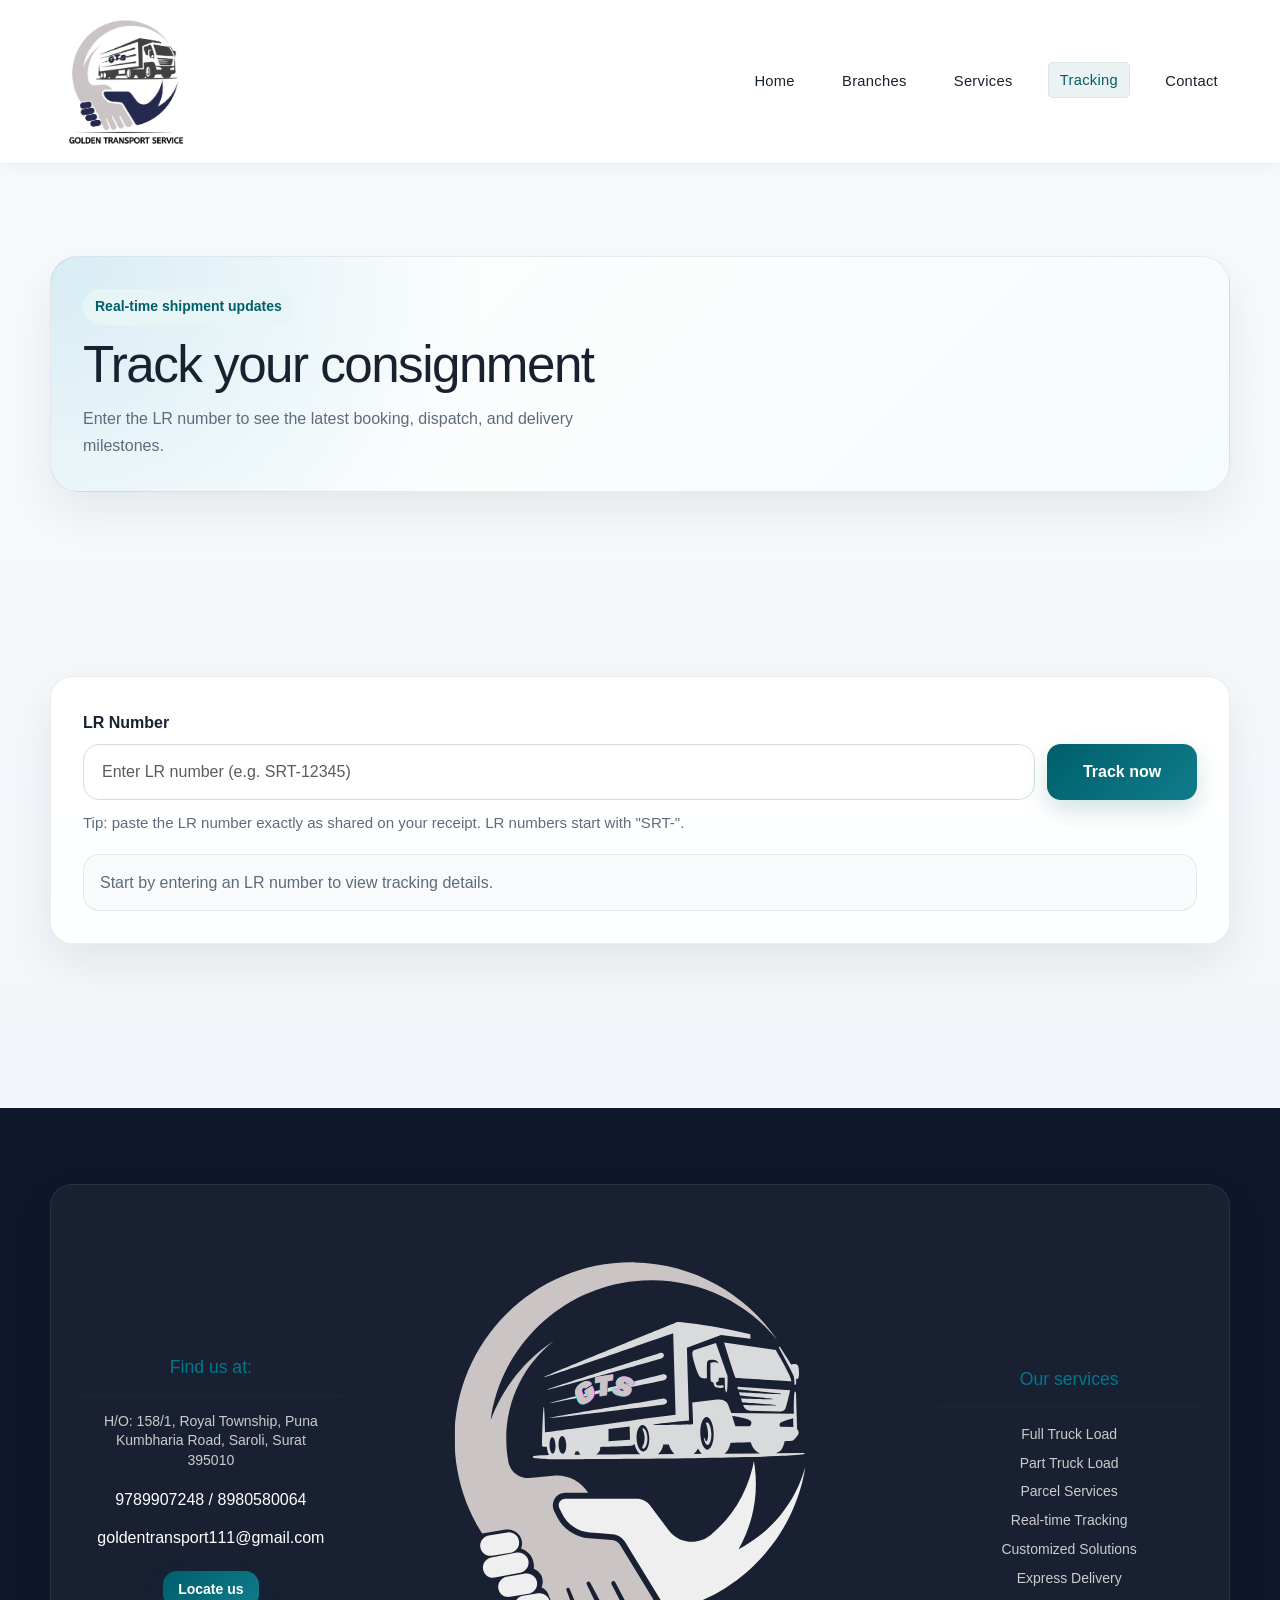
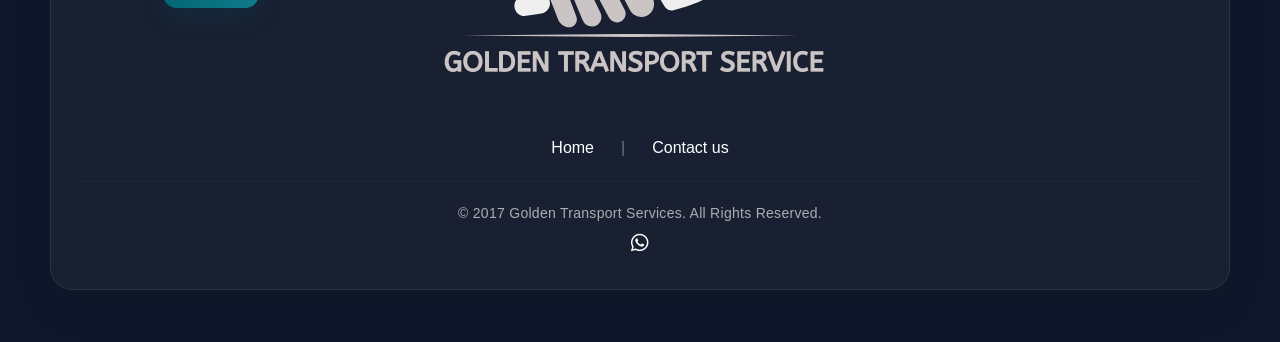
==== commit 36fa73dd: "Update track.html" ====
--- a/track.html
+++ b/track.html
@@ -53,9 +53,8 @@
                                 class="form-control"
                                 id="wayBillNumber"
                                 name="wayBillNumber"
-                                placeholder="Enter LR number"
+                                placeholder="Enter LR number (e.g. SRT-12345)"
                                 autocomplete="off"
-                                inputmode="numeric"
                                 required
                             >
                             <button type="submit" class="btn btn-primary tracking-submit" id="trackingSubmit">
@@ -90,7 +89,7 @@
                         </p>
                         <div class="contact-info">
                             <ul>
-                                <li><a href="https://wa.me/+919789907248?text=urlencodedtext.">9789907248 / 8980580064</a></li>
+                                <li><a href="https://wa.me/+919789907248">9789907248 / 8980580064</a></li>
                                 <li><a href="mailto:goldentransport111@gmail.com">goldentransport111@gmail.com</a></li>
                                 <li><a href="https://maps.app.goo.gl/AJsBRRiAu8BHpBQWA" target="_blank" rel="noopener noreferrer" class="btn btn-locate">Locate us</a></li>
                             </ul>
@@ -122,12 +121,12 @@
                 <hr class="hr-line">
                 <div class="row">
                     <div class="col-12">
-                        <p class="footer-text">© 2017 Golden Transport Services. All Rights Reserved.</p>
+                        <p class="footer-text">© 2017 Golden Transport Services. All Rights Reserved.</p>
                     </div>
                 </div>
                 <div class="row">
                     <div class="col-12 social-icons">
-                        <a href="https://wa.me/9789907248?text=urlencodedtext." aria-label="WhatsApp"><i class="fa-brands fa-whatsapp"></i></a>
+                        <a href="https://wa.me/9789907248" aria-label="WhatsApp"><i class="fa-brands fa-whatsapp"></i></a>
                     </div>
                 </div>
             </div>
@@ -155,7 +154,7 @@
             }
 
             if (!isValidLrNumber(lrNumber)) {
-                showMessage('LR numbers start with SRT-. Please check the number and try again.', 'warning');
+                showMessage('LR numbers must start with SRT-. Please check and try again.', 'warning');
                 wayBillInput.focus();
                 return;
             }
@@ -178,7 +177,7 @@
             }
 
             messageBox.hidden = false;
-            showMessage('Press “Track now” to load tracking details.', 'info');
+            showMessage('Press "Track now" to load tracking details.', 'info');
         });
 
         async function fetchTrackingInfo(lrNumber) {
@@ -196,10 +195,11 @@
                 const response = await fetch(apiUrl.toString(), {
                     method: 'GET',
                     headers: { 'Accept': 'application/json' },
+                    mode: 'cors'
                 });
 
                 if (!response.ok) {
-                    throw new Error(`Tracking service returned ${response.status}`);
+                    throw new Error(`Tracking service returned status ${response.status}`);
                 }
 
                 const payload = await response.json();
@@ -213,14 +213,15 @@
                 renderTrackingInfo(trackingData, lrNumber);
             } catch (error) {
                 console.error('Tracking fetch failed:', error);
-                renderErrorState('We could not load tracking details right now. Please double-check the LR number and try again.');
+                renderErrorState('Unable to connect to tracking servers. Please double-check your connection or LR number.');
             } finally {
                 setLoadingState(false);
             }
         }
 
         function normalizeTrackingData(payload) {
-            const raw = payload?.serviceResult ? payload?.result ? payload;
+            if (!payload) return [];
+            const raw = payload.serviceResult || payload.result || payload;
             if (Array.isArray(raw)) {
                 return raw.filter(Boolean);
             }
@@ -231,42 +232,23 @@
         }
 
         function isMissingTrackingRecord(payload, trackingData) {
-            const raw = payload?.serviceResult ? payload?.result ? payload;
-            const rawText = JSON.stringify(payload ? {}).toLowerCase();
-
-            if (Array.isArray(raw) && raw.length === 0) {
+            if (!trackingData || trackingData.length === 0) {
                 return true;
             }
 
-            if (!trackingData.length) {
-                return true;
-            }
-
-            if (raw && typeof raw === 'object') {
-                const hasMeaningfulTrackingFields = trackingData.some((record) =>
-                    Boolean(
-                        record?.status ||
-                        record?.dateTime ||
-                        record?.branchName ||
-                        record?.destinationBranchName ||
-                        record?.chargeWeight ||
-                        record?.billableWeight ||
-                        record?.dispatchVehicleNumber
-                    )
-                );
-
-                if (!hasMeaningfulTrackingFields) {
-                    return true;
-                }
-
-                if (raw.success === false || raw.error || raw.message || raw.msg) {
-                    if (rawText.includes('not found') || rawText.includes('no record') || rawText.includes('invalid') || rawText.includes('does not exist')) {
-                        return true;
-                    }
-                }
-            }
-
-            return false;
+            const hasMeaningfulFields = trackingData.some((record) =>
+                Boolean(
+                    record?.status ||
+                    record?.dateTime ||
+                    record?.branchName ||
+                    record?.destinationBranchName ||
+                    record?.chargeWeight ||
+                    record?.billableWeight ||
+                    record?.dispatchVehicleNumber
+                )
+            );
+
+            return !hasMeaningfulFields;
         }
 
         function isValidLrNumber(lrNumber) {
@@ -315,7 +297,7 @@
             statusesContainer.innerHTML = '';
             resultSection.hidden = true;
             messageBox.hidden = false;
-            showMessage(`No tracking record was found for LR number ${lrNumber}. Please check the number and try again.`, 'danger');
+            showMessage(`No tracking record found for LR number ${lrNumber}. Please double-check the number.`, 'danger');
         }
 
         function renderErrorState(text) {
@@ -339,7 +321,7 @@
 
         function buildTrackingStages(trackingData) {
             const stageDefinitions = [
-                { key: 'BOOKED', label: 'Booked' },
+                { key: 'BOOK', label: 'Booked' },
                 { key: 'DISPATCH', label: 'Dispatched' },
                 { key: 'RECEIV', label: 'Received' },
                 { key: 'DELIVER', label: 'Delivered' },
@@ -446,20 +428,6 @@
             return item;
         }
 
-        function createEmptyStateCard(lrNumber) {
-            const card = document.createElement('article');
-            card.className = 'tracking-empty-card';
-
-            const heading = document.createElement('h3');
-            heading.textContent = 'No updates yet';
-
-            const text = document.createElement('p');
-            text.textContent = `We could not find tracking events for LR number ${lrNumber}. Please check the number and try again.`;
-
-            card.append(heading, text);
-            return card;
-        }
-
         function buildStatusFields(status) {
             if (!status) return [];
 
@@ -476,11 +444,8 @@
             return fields.filter(({ value }) => value !== undefined && value !== null && String(value).trim() !== '');
         }
 
-
         function formatTrackingDate(value) {
-            if (value === undefined || value === null || String(value).trim() === '') {
-                return '';
-            }
+            if (!value || String(value).trim() === '') return '';
 
             const raw = String(value).trim();
             const normalized = raw.includes('T') ? raw : raw.replace(' ', 'T');
@@ -497,25 +462,9 @@
                 });
             }
 
-            const match = raw.match(/^(\d{1,2})[-/](\d{1,2})[-/](\d{2,4})(?:[ T](\d{1,2}):(\d{2})(?::(\d{2}))?)?$/);
-            if (!match) {
-                return raw;
-            }
-
-            const [, first, second, year, hour = '0', minute = '00'] = match;
-            const firstNum = Number(first);
-            const secondNum = Number(second);
-            const month = firstNum > 12 ? secondNum : firstNum;
-            const day = firstNum > 12 ? firstNum : secondNum;
-            const resolvedYear = year.length === 2 ? `20${year}` : year;
-            const hourNum = Number(hour);
-            const ampm = hourNum >= 12 ? 'PM' : 'AM';
-            const displayHour = ((hourNum % 12) || 12).toString();
-            const displayMinute = minute.padStart(2, '0');
-            const monthLabel = new Date(Number(resolvedYear), month - 1, day).toLocaleString('en-US', { month: 'short' });
-
-            return `${monthLabel} ${day}, ${resolvedYear}, ${displayHour}:${displayMinute} ${ampm}`;
-        }
+            return raw;
+        }
+
         function pickFirstDefined(...values) {
             for (const value of values) {
                 if (value !== undefined && value !== null && String(value).trim() !== '') {
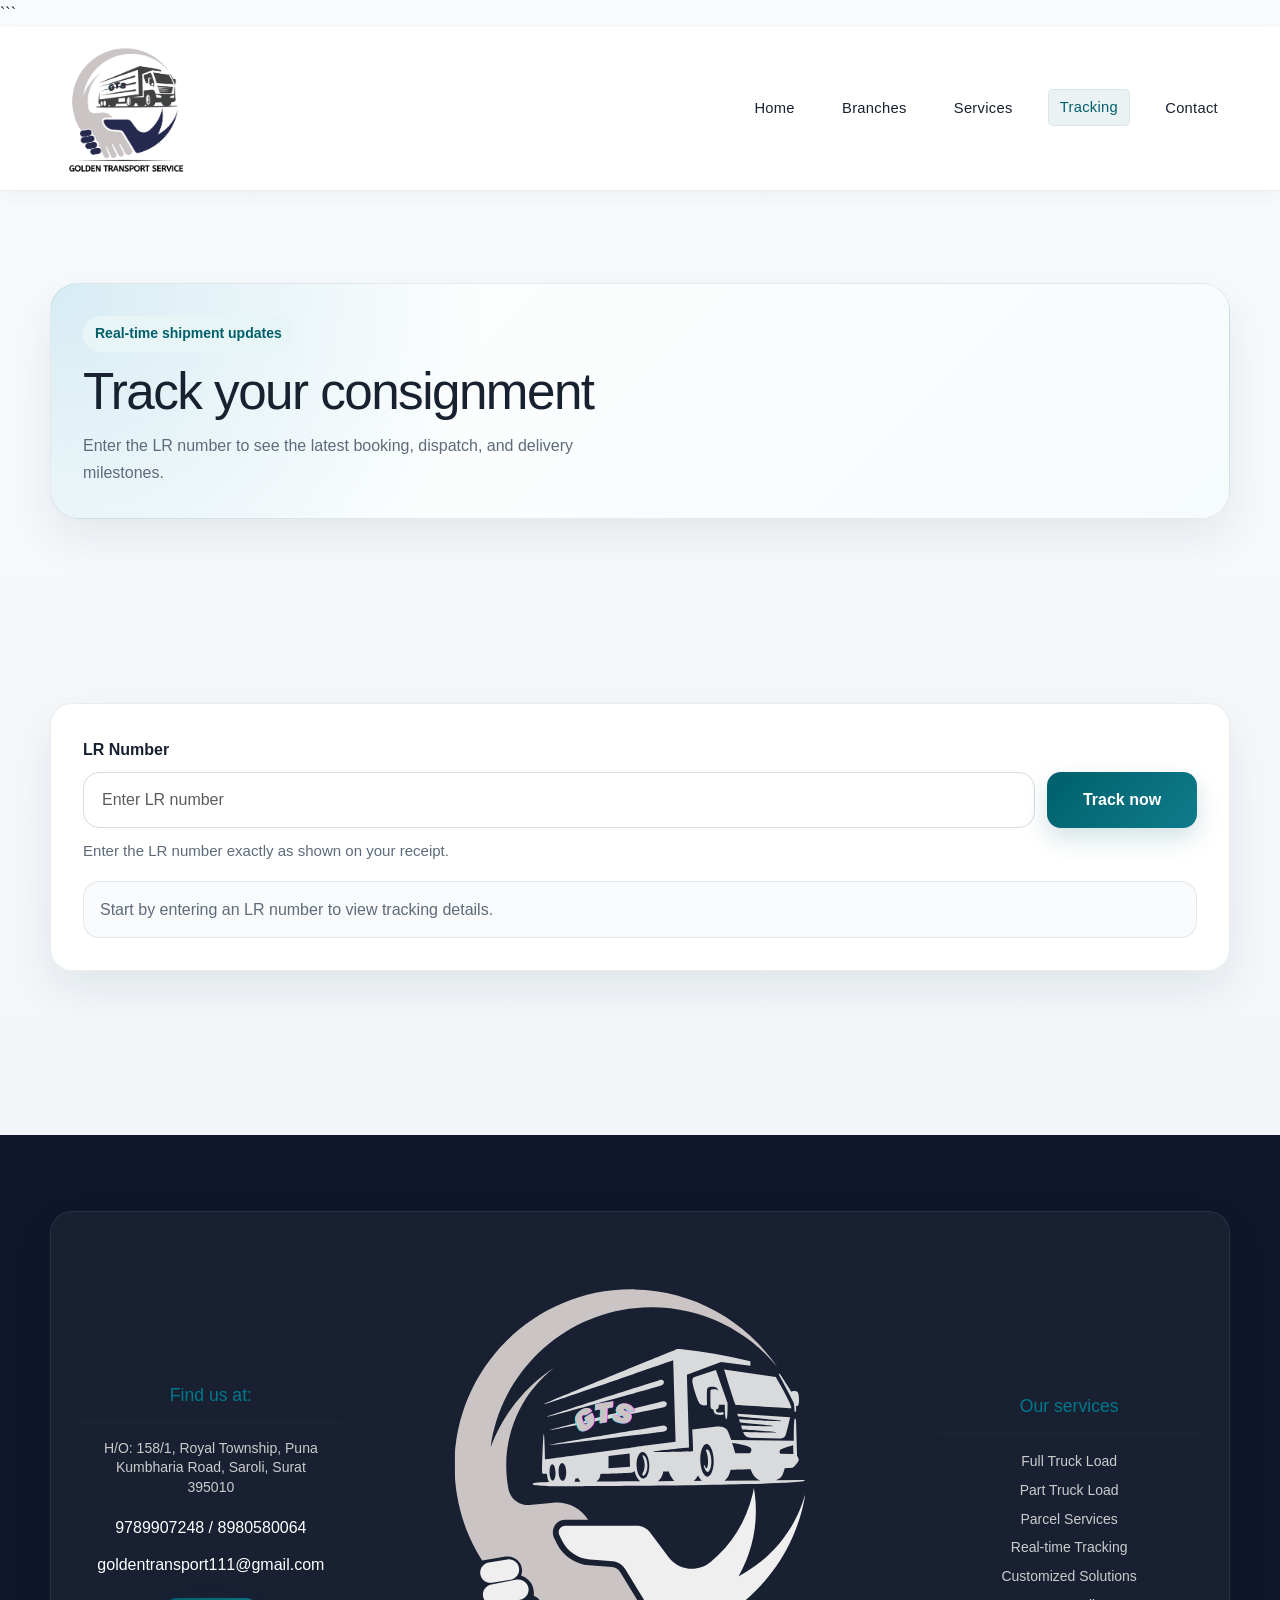
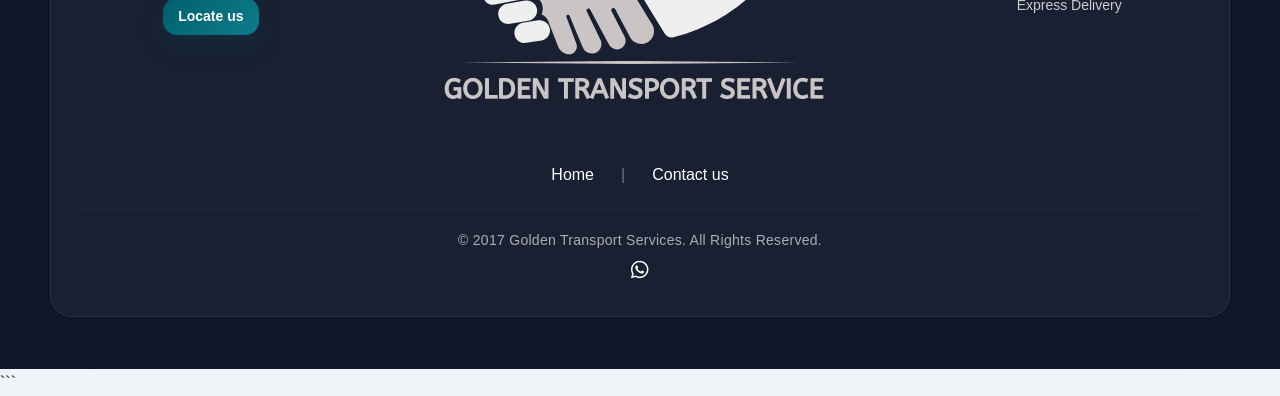
==== commit 92eab707: "updated track - added intermediate cities" ====
--- a/track.html
+++ b/track.html
@@ -1,4 +1,5 @@
 <!DOCTYPE html>
+
 <html lang="en">
 <head>
     <meta charset="UTF-8">
@@ -10,469 +11,1293 @@
     <link rel="stylesheet" href="https://cdnjs.cloudflare.com/ajax/libs/font-awesome/6.4.0/css/all.min.css">
     <link rel="stylesheet" href="style.css">
 </head>
+
 <body class="tracking-page">
-    <nav class="navbar navbar-expand-lg navbar-light bg-light custom-navbar">
+
+```
+<nav class="navbar navbar-expand-lg navbar-light bg-light custom-navbar">
+    <div class="container">
+        <a class="navbar-brand" href="index.html">
+            <img class="brand" src="img/1.png" alt="Golden Transport Service">
+        </a>
+
+        <button
+            class="navbar-toggler"
+            type="button"
+            data-bs-toggle="collapse"
+            data-bs-target="#navbarNav"
+            aria-controls="navbarNav"
+            aria-expanded="false"
+            aria-label="Toggle navigation"
+        >
+            <span class="navbar-toggler-icon"></span>
+        </button>
+
+        <div class="collapse navbar-collapse justify-content-end" id="navbarNav">
+            <ul class="navbar-nav">
+                <li class="nav-item">
+                    <a class="nav-link" href="index.html">Home</a>
+                </li>
+                <li class="nav-item">
+                    <a class="nav-link" href="branches.html">Branches</a>
+                </li>
+                <li class="nav-item">
+                    <a class="nav-link" href="services.html">Services</a>
+                </li>
+                <li class="nav-item">
+                    <a class="nav-link active" aria-current="page" href="track.html">Tracking</a>
+                </li>
+                <li class="nav-item">
+                    <a class="nav-link" href="contact.html">Contact</a>
+                </li>
+            </ul>
+        </div>
+    </div>
+</nav>
+
+<main class="tracking-page-main">
+
+    <section class="tracking-hero">
         <div class="container">
-            <a class="navbar-brand" href="index.html">
-                <img class="brand" src="img/1.png" alt="Golden Transport Service">
-            </a>
-            <button class="navbar-toggler" type="button" data-bs-toggle="collapse" data-bs-target="#navbarNav" aria-controls="navbarNav" aria-expanded="false" aria-label="Toggle navigation">
-                <span class="navbar-toggler-icon"></span>
-            </button>
-            <div class="collapse navbar-collapse justify-content-end" id="navbarNav">
-                <ul class="navbar-nav">
-                    <li class="nav-item"><a class="nav-link" href="index.html">Home</a></li>
-                    <li class="nav-item"><a class="nav-link" href="branches.html">Branches</a></li>
-                    <li class="nav-item"><a class="nav-link" href="services.html">Services</a></li>
-                    <li class="nav-item"><a class="nav-link active" aria-current="page" href="track.html">Tracking</a></li>
-                    <li class="nav-item"><a class="nav-link" href="contact.html">Contact</a></li>
-                </ul>
+            <div class="tracking-hero-inner">
+                <span class="tracking-eyebrow">Real-time shipment updates</span>
+
+                <h1>Track your consignment</h1>
+
+                <p>
+                    Enter the LR number to see the latest booking, dispatch,
+                    and delivery milestones.
+                </p>
             </div>
         </div>
-    </nav>
-
-    <main class="tracking-page-main">
-        <section class="tracking-hero">
-            <div class="container">
-                <div class="tracking-hero-inner">
-                    <span class="tracking-eyebrow">Real-time shipment updates</span>
-                    <h1>Track your consignment</h1>
-                    <p>Enter the LR number to see the latest booking, dispatch, and delivery milestones.</p>
+    </section>
+
+    <section class="tracking-panel-wrap">
+        <div class="container">
+
+            <div class="tracking-container tracking-mobile-shell">
+
+                <form class="tracking-form" id="trackingForm" novalidate>
+
+                    <label for="wayBillNumber" class="form-label">
+                        LR Number
+                    </label>
+
+                    <div class="tracking-input-group">
+
+                        <input
+                            type="text"
+                            class="form-control"
+                            id="wayBillNumber"
+                            name="wayBillNumber"
+                            placeholder="Enter LR number"
+                            autocomplete="off"
+                            required
+                        >
+
+                        <button
+                            type="submit"
+                            class="btn btn-primary tracking-submit"
+                            id="trackingSubmit"
+                        >
+                            Track now
+                        </button>
+
+                    </div>
+
+                    <div class="tracking-hint">
+                        Enter the LR number exactly as shown on your receipt.
+                    </div>
+
+                </form>
+
+                <div
+                    class="tracking-message"
+                    id="trackingMessage"
+                    role="status"
+                    aria-live="polite"
+                >
+                    Start by entering an LR number to view tracking details.
                 </div>
+
+                <section
+                    class="tracking-result"
+                    id="trackingResult"
+                    aria-live="polite"
+                    hidden
+                >
+
+                    <div
+                        class="tracking-summary-card"
+                        id="trackingSummary"
+                    ></div>
+
+                    <div
+                        class="tracking-steps"
+                        id="trackingStatuses"
+                    ></div>
+
+                </section>
+
             </div>
-        </section>
-
-        <section class="tracking-panel-wrap">
-            <div class="container">
-                <div class="tracking-container tracking-mobile-shell">
-                    <form class="tracking-form" id="trackingForm" novalidate>
-                        <label for="wayBillNumber" class="form-label">LR Number</label>
-                        <div class="tracking-input-group">
-                            <input
-                                type="text"
-                                class="form-control"
-                                id="wayBillNumber"
-                                name="wayBillNumber"
-                                placeholder="Enter LR number (e.g. SRT-12345)"
-                                autocomplete="off"
-                                required
-                            >
-                            <button type="submit" class="btn btn-primary tracking-submit" id="trackingSubmit">
-                                Track now
-                            </button>
-                        </div>
-                        <div class="tracking-hint">Tip: paste the LR number exactly as shared on your receipt. LR numbers start with "SRT-".</div>
-                    </form>
-
-                    <div class="tracking-message" id="trackingMessage" role="status" aria-live="polite">
-                        Start by entering an LR number to view tracking details.
+
+        </div>
+    </section>
+
+</main>
+
+<footer>
+
+    <div class="container">
+
+        <div class="footer-base">
+
+            <div class="row align-items-center">
+
+                <div class="col-md-3">
+
+                    <h4>Find us at:</h4>
+
+                    <hr>
+
+                    <p class="footer-address">
+                        H/O: 158/1, Royal Township, Puna Kumbharia Road,
+                        Saroli, Surat<br>
+                        395010
+                    </p>
+
+                    <div class="contact-info">
+
+                        <ul>
+
+                            <li>
+                                <a href="https://wa.me/+919789907248">
+                                    9789907248 / 8980580064
+                                </a>
+                            </li>
+
+                            <li>
+                                <a href="mailto:goldentransport111@gmail.com">
+                                    goldentransport111@gmail.com
+                                </a>
+                            </li>
+
+                            <li>
+                                <a
+                                    href="https://maps.app.goo.gl/AJsBRRiAu8BHpBQWA"
+                                    target="_blank"
+                                    rel="noopener noreferrer"
+                                    class="btn btn-locate"
+                                >
+                                    Locate us
+                                </a>
+                            </li>
+
+                        </ul>
+
                     </div>
 
-                    <section class="tracking-result" id="trackingResult" aria-live="polite" hidden>
-                        <div class="tracking-summary-card" id="trackingSummary"></div>
-                        <div class="tracking-steps" id="trackingStatuses"></div>
-                    </section>
                 </div>
+
+                <div class="col-md-6">
+
+                    <img
+                        src="img/111.png"
+                        alt="Golden Transport Service logo"
+                        class="footer-nav-logo"
+                    >
+
+                    <div class="footer-links">
+
+                        <a href="index.html" class="footer-links-color">
+                            Home
+                        </a>
+
+                        <span class="divider">|</span>
+
+                        <a href="contact.html" class="footer-links-color">
+                            Contact us
+                        </a>
+
+                    </div>
+
+                </div>
+
+                <div class="col-md-3">
+
+                    <div class="service">
+
+                        <h4>Our services</h4>
+
+                        <hr>
+
+                        <ul>
+                            <li>Full Truck Load</li>
+                            <li>Part Truck Load</li>
+                            <li>Parcel Services</li>
+                            <li>Real-time Tracking</li>
+                            <li>Customized Solutions</li>
+                            <li>Express Delivery</li>
+                        </ul>
+
+                    </div>
+
+                </div>
+
             </div>
-        </section>
-    </main>
-
-    <footer>
-        <div class="container">
-            <div class="footer-base">
-                <div class="row align-items-center">
-                    <div class="col-md-3">
-                        <h4>Find us at:</h4>
-                        <hr>
-                        <p class="footer-address">
-                            H/O: 158/1, Royal Township, Puna Kumbharia Road, Saroli, Surat<br>395010
-                        </p>
-                        <div class="contact-info">
-                            <ul>
-                                <li><a href="https://wa.me/+919789907248">9789907248 / 8980580064</a></li>
-                                <li><a href="mailto:goldentransport111@gmail.com">goldentransport111@gmail.com</a></li>
-                                <li><a href="https://maps.app.goo.gl/AJsBRRiAu8BHpBQWA" target="_blank" rel="noopener noreferrer" class="btn btn-locate">Locate us</a></li>
-                            </ul>
-                        </div>
-                    </div>
-                    <div class="col-md-6">
-                        <img src="img/111.png" alt="Golden Transport Service logo" class="footer-nav-logo">
-                        <div class="footer-links">
-                            <a href="index.html" class="footer-links-color">Home</a>
-                            <span class="divider">|</span>
-                            <a href="contact.html" class="footer-links-color">Contact us</a>
-                        </div>
-                    </div>
-                    <div class="col-md-3">
-                        <div class="service">
-                            <h4>Our services</h4>
-                            <hr>
-                            <ul>
-                                <li>Full Truck Load</li>
-                                <li>Part Truck Load</li>
-                                <li>Parcel Services</li>
-                                <li>Real-time Tracking</li>
-                                <li>Customized Solutions</li>
-                                <li>Express Delivery</li>
-                            </ul>
-                        </div>
-                    </div>
+
+            <hr class="hr-line">
+
+            <div class="row">
+
+                <div class="col-12">
+
+                    <p class="footer-text">
+                        © 2017 Golden Transport Services. All Rights Reserved.
+                    </p>
+
                 </div>
-                <hr class="hr-line">
-                <div class="row">
-                    <div class="col-12">
-                        <p class="footer-text">© 2017 Golden Transport Services. All Rights Reserved.</p>
-                    </div>
+
+            </div>
+
+            <div class="row">
+
+                <div class="col-12 social-icons">
+
+                    <a
+                        href="https://wa.me/9789907248"
+                        aria-label="WhatsApp"
+                    >
+                        <i class="fa-brands fa-whatsapp"></i>
+                    </a>
+
                 </div>
-                <div class="row">
-                    <div class="col-12 social-icons">
-                        <a href="https://wa.me/9789907248" aria-label="WhatsApp"><i class="fa-brands fa-whatsapp"></i></a>
-                    </div>
-                </div>
+
             </div>
+
         </div>
-    </footer>
-
-    <script src="https://cdn.jsdelivr.net/npm/bootstrap@5.3.3/dist/js/bootstrap.bundle.min.js"></script>
-    <script>
-        const form = document.getElementById('trackingForm');
-        const submitButton = document.getElementById('trackingSubmit');
-        const wayBillInput = document.getElementById('wayBillNumber');
-        const messageBox = document.getElementById('trackingMessage');
-        const resultSection = document.getElementById('trackingResult');
-        const summaryContainer = document.getElementById('trackingSummary');
-        const statusesContainer = document.getElementById('trackingStatuses');
-
-        form.addEventListener('submit', async (event) => {
-            event.preventDefault();
-
-            const lrNumber = wayBillInput.value.trim();
-            if (!lrNumber) {
-                showMessage('Please enter an LR number first.', 'warning');
-                wayBillInput.focus();
+
+    </div>
+
+</footer>
+
+
+<script src="https://cdn.jsdelivr.net/npm/bootstrap@5.3.3/dist/js/bootstrap.bundle.min.js"></script>
+
+<script>
+
+    /* =========================================================
+       DOM ELEMENTS
+    ========================================================= */
+
+    const form = document.getElementById('trackingForm');
+    const submitButton = document.getElementById('trackingSubmit');
+    const wayBillInput = document.getElementById('wayBillNumber');
+    const messageBox = document.getElementById('trackingMessage');
+
+    const resultSection = document.getElementById('trackingResult');
+    const summaryContainer = document.getElementById('trackingSummary');
+    const statusesContainer = document.getElementById('trackingStatuses');
+
+
+    /* =========================================================
+       FORM SUBMISSION
+    ========================================================= */
+
+    form.addEventListener('submit', async (event) => {
+
+        event.preventDefault();
+
+        const lrNumber = wayBillInput.value.trim();
+
+        if (!lrNumber) {
+
+            showMessage(
+                'Please enter an LR number first.',
+                'warning'
+            );
+
+            wayBillInput.focus();
+
+            return;
+        }
+
+        await fetchTrackingInfo(lrNumber);
+
+    });
+
+
+    /* =========================================================
+       INPUT MESSAGE
+    ========================================================= */
+
+    wayBillInput.addEventListener('input', () => {
+
+        const lrNumber = wayBillInput.value.trim();
+
+        messageBox.hidden = false;
+
+        if (!lrNumber) {
+
+            showMessage(
+                'Start by entering an LR number to view tracking details.',
+                'info'
+            );
+
+            return;
+        }
+
+        showMessage(
+            'Press "Track now" to load tracking details.',
+            'info'
+        );
+
+    });
+
+
+    /* =========================================================
+       API REQUEST
+    ========================================================= */
+
+    async function fetchTrackingInfo(lrNumber) {
+
+        const apiUrl = new URL(
+            'https://ivcargo.in/ivcargo/getTrackStatusDetails.do'
+        );
+
+        apiUrl.searchParams.set('pageId', '340');
+        apiUrl.searchParams.set('eventId', '5');
+        apiUrl.searchParams.set('modulename', 'trackStatus');
+        apiUrl.searchParams.set('accountGroupId', '740');
+        apiUrl.searchParams.set('wayBillNumber', lrNumber);
+
+        setLoadingState(true);
+
+        showMessage(
+            'Fetching tracking details...',
+            'info'
+        );
+
+        try {
+
+            const response = await fetch(
+                apiUrl.toString(),
+                {
+                    method: 'GET',
+                    headers: {
+                        'Accept': 'application/json'
+                    },
+                    mode: 'cors'
+                }
+            );
+
+            if (!response.ok) {
+
+                throw new Error(
+                    `Tracking service returned status ${response.status}`
+                );
+
+            }
+
+            const payload = await response.json();
+
+            console.log(
+                'Tracking API response:',
+                payload
+            );
+
+            const trackingData =
+                normalizeTrackingData(payload);
+
+
+            if (
+                isMissingTrackingRecord(
+                    payload,
+                    trackingData
+                )
+            ) {
+
+                renderNotFoundError(lrNumber);
+
                 return;
             }
 
-            if (!isValidLrNumber(lrNumber)) {
-                showMessage('LR numbers must start with SRT-. Please check and try again.', 'warning');
-                wayBillInput.focus();
-                return;
-            }
-
-            await fetchTrackingInfo(lrNumber);
-        });
-
-        wayBillInput.addEventListener('input', () => {
-            const lrNumber = wayBillInput.value.trim();
-            if (!lrNumber) {
-                messageBox.hidden = false;
-                showMessage('Start by entering an LR number to view tracking details.', 'info');
-                return;
-            }
-
-            if (!isValidLrNumber(lrNumber)) {
-                messageBox.hidden = false;
-                showMessage('LR numbers start with SRT-.', 'warning');
-                return;
-            }
-
-            messageBox.hidden = false;
-            showMessage('Press "Track now" to load tracking details.', 'info');
-        });
-
-        async function fetchTrackingInfo(lrNumber) {
-            const apiUrl = new URL('https://ivcargo.in/ivcargo/getTrackStatusDetails.do');
-            apiUrl.searchParams.set('pageId', '340');
-            apiUrl.searchParams.set('eventId', '5');
-            apiUrl.searchParams.set('modulename', 'trackStatus');
-            apiUrl.searchParams.set('accountGroupId', '740');
-            apiUrl.searchParams.set('wayBillNumber', lrNumber);
-
-            setLoadingState(true);
-            showMessage('Fetching tracking details...', 'info');
-
-            try {
-                const response = await fetch(apiUrl.toString(), {
-                    method: 'GET',
-                    headers: { 'Accept': 'application/json' },
-                    mode: 'cors'
-                });
-
-                if (!response.ok) {
-                    throw new Error(`Tracking service returned status ${response.status}`);
-                }
-
-                const payload = await response.json();
-                const trackingData = normalizeTrackingData(payload);
-
-                if (isMissingTrackingRecord(payload, trackingData)) {
-                    renderNotFoundError(lrNumber);
-                    return;
-                }
-
-                renderTrackingInfo(trackingData, lrNumber);
-            } catch (error) {
-                console.error('Tracking fetch failed:', error);
-                renderErrorState('Unable to connect to tracking servers. Please double-check your connection or LR number.');
-            } finally {
-                setLoadingState(false);
-            }
+
+            renderTrackingInfo(
+                trackingData,
+                lrNumber
+            );
+
+        } catch (error) {
+
+            console.error(
+                'Tracking fetch failed:',
+                error
+            );
+
+            renderErrorState(
+                'Unable to connect to tracking servers. Please double-check your connection or LR number.'
+            );
+
+        } finally {
+
+            setLoadingState(false);
+
         }
 
-        function normalizeTrackingData(payload) {
-            if (!payload) return [];
-            const raw = payload.serviceResult || payload.result || payload;
-            if (Array.isArray(raw)) {
-                return raw.filter(Boolean);
-            }
-            if (raw && typeof raw === 'object' && Object.keys(raw).length > 0) {
-                return [raw];
-            }
+    }
+
+
+    /* =========================================================
+       NORMALIZE API RESPONSE
+    ========================================================= */
+
+    function normalizeTrackingData(payload) {
+
+        if (!payload) {
             return [];
         }
 
-        function isMissingTrackingRecord(payload, trackingData) {
-            if (!trackingData || trackingData.length === 0) {
-                return true;
-            }
-
-            const hasMeaningfulFields = trackingData.some((record) =>
+        const raw =
+            payload.serviceResult ||
+            payload.result ||
+            payload;
+
+
+        if (Array.isArray(raw)) {
+
+            return raw.filter(Boolean);
+
+        }
+
+
+        if (
+            raw &&
+            typeof raw === 'object' &&
+            Object.keys(raw).length > 0
+        ) {
+
+            return [raw];
+
+        }
+
+
+        return [];
+
+    }
+
+
+    /* =========================================================
+       CHECK FOR MISSING RECORD
+    ========================================================= */
+
+    function isMissingTrackingRecord(
+        payload,
+        trackingData
+    ) {
+
+        if (
+            !trackingData ||
+            trackingData.length === 0
+        ) {
+
+            return true;
+
+        }
+
+
+        const hasMeaningfulFields =
+            trackingData.some((record) =>
+
                 Boolean(
+
                     record?.status ||
                     record?.dateTime ||
                     record?.branchName ||
                     record?.destinationBranchName ||
-                    record?.chargeWeight ||
-                    record?.billableWeight ||
+                    record?.actualWeight ||
                     record?.dispatchVehicleNumber
+
                 )
+
             );
 
-            return !hasMeaningfulFields;
+
+        return !hasMeaningfulFields;
+
+    }
+
+
+    /* =========================================================
+       RENDER COMPLETE TRACKING RESULT
+    ========================================================= */
+
+    function renderTrackingInfo(trackingData, lrNumber) {
+    summaryContainer.innerHTML = '';
+    statusesContainer.innerHTML = '';
+
+    summaryContainer.appendChild(
+        createSummaryCard(lrNumber, trackingData)
+    );
+
+    const stages = buildTrackingStages(trackingData);
+
+    stages.forEach((stage, index) => {
+        statusesContainer.appendChild(
+            createStageItem(
+                stage,
+                index,
+                stages.length
+            )
+        );
+    });
+
+    resultSection.hidden = false;
+    messageBox.hidden = true;
+    messageBox.textContent = '';
+}
+
+
+    /* =========================================================
+       SUMMARY CARD
+    ========================================================= */
+
+    function createSummaryCard(
+        lrNumber,
+        trackingData
+    ) {
+
+        const card =
+            document.createElement('div');
+
+        card.className =
+            'tracking-summary-card-inner';
+
+
+        const label =
+            document.createElement('span');
+
+        label.className =
+            'tracking-summary-label';
+
+        label.textContent =
+            'Tracking ID';
+
+
+        const value =
+            document.createElement('h3');
+
+        value.className =
+            'tracking-summary-value';
+
+        value.textContent =
+            lrNumber;
+
+
+        const source =
+            trackingData.find(
+                item => item?.sourceBranchName
+            )?.sourceBranchName || '';
+
+
+        const destination =
+            trackingData.find(
+                item => item?.destinationBranchName
+            )?.destinationBranchName || '';
+
+
+        const route =
+            document.createElement('p');
+
+        route.className =
+            'tracking-summary-route';
+
+
+        if (source && destination) {
+
+            route.textContent =
+                `${source} → ${destination}`;
+
+        } else {
+
+            route.textContent =
+                'Shipment status overview';
+
         }
 
-        function isValidLrNumber(lrNumber) {
-            return String(lrNumber || '').trim().toUpperCase().startsWith('SRT-');
+
+        const latestRecord =
+            [...trackingData].sort(
+                (a, b) =>
+                    parseTrackingDate(
+                        b?.dateTime
+                    ) -
+                    parseTrackingDate(
+                        a?.dateTime
+                    )
+            )[0];
+
+
+        const sub =
+            document.createElement('p');
+
+        sub.className =
+            'tracking-summary-sub';
+
+
+        sub.textContent =
+            latestRecord?.dateTime
+                ? `Latest update: ${formatTrackingDate(
+                    latestRecord.dateTime
+                )}`
+                : '';
+
+
+        card.append(
+            label,
+            value,
+            route,
+            sub
+        );
+
+
+        return card;
+
+    }
+
+
+    /* =========================================================
+       BUILD CITY-BASED TRACKING
+       
+       SOURCE:
+         BOOKED
+         DISPATCHED
+
+       INTERMEDIATE:
+         DISPATCHED
+
+       DESTINATION:
+         RECEIVED
+         DELIVERED
+    ========================================================= */
+
+    function buildTrackingStages(trackingData) {
+    if (!Array.isArray(trackingData) || trackingData.length === 0) {
+        return [];
+    }
+
+    // Sort everything chronologically
+    const sortedData = [...trackingData].sort((a, b) => {
+        return parseTrackingDate(a?.dateTime) -
+               parseTrackingDate(b?.dateTime);
+    });
+
+    const sourceBranch = String(
+        sortedData.find(record => record?.sourceBranchName)
+            ?.sourceBranchName || ''
+    ).trim().toUpperCase();
+
+    const destinationBranch = String(
+        sortedData.find(record => record?.destinationBranchName)
+            ?.destinationBranchName || ''
+    ).trim().toUpperCase();
+
+    return sortedData
+        .filter(record => {
+
+            const status = String(
+                record?.status || ''
+            ).trim().toUpperCase();
+
+            const branch = String(
+                record?.branchName || ''
+            ).trim().toUpperCase();
+
+            // SOURCE:
+            // BOOKED + DISPATCHED
+            if (branch === sourceBranch) {
+                return (
+                    status === 'BOOKED' ||
+                    status === 'DISPATCHED'
+                );
+            }
+
+            // DESTINATION:
+            // RECEIVED + DELIVERED
+            if (branch === destinationBranch) {
+                return (
+                    status === 'RECEIVED' ||
+                    status === 'DELIVERED'
+                );
+            }
+
+            // TRANSIT:
+            // RECEIVED + DISPATCHED
+            return (
+                status === 'RECEIVED' ||
+                status === 'DISPATCHED'
+            );
+        })
+        .map(record => ({
+            status: String(
+                record.status || ''
+            ).trim().toUpperCase(),
+
+            label: getTrackingStatusLabel(
+                record.status
+            ),
+
+            record: record,
+
+            completed: true
+        }));
+}
+    /* =========================================================
+       DETERMINE CITY TYPE
+    ========================================================= */
+
+    function getCityType(
+        cityName,
+        sourceBranch,
+        destinationBranch
+    ) {
+
+        const city =
+            String(
+                cityName || ''
+            )
+            .trim()
+            .toUpperCase();
+
+
+        const source =
+            String(
+                sourceBranch || ''
+            )
+            .trim()
+            .toUpperCase();
+
+
+        const destination =
+            String(
+                destinationBranch || ''
+            )
+            .trim()
+            .toUpperCase();
+
+
+        if (city === source) {
+            return 'source';
         }
 
-        function renderTrackingInfo(trackingData, lrNumber) {
-            summaryContainer.innerHTML = '';
-            statusesContainer.innerHTML = '';
-
-            summaryContainer.appendChild(createSummaryCard(lrNumber, trackingData));
-
-            const steps = buildTrackingStages(trackingData);
-            steps.forEach((stage, index) => {
-                statusesContainer.appendChild(createStageItem(stage, index, steps.length));
-            });
-
-            resultSection.hidden = false;
-            messageBox.hidden = true;
-            messageBox.textContent = '';
+
+        if (city === destination) {
+            return 'destination';
         }
 
-        function createSummaryCard(lrNumber, trackingData) {
-            const card = document.createElement('div');
-            card.className = 'tracking-summary-card-inner';
-
-            const label = document.createElement('span');
-            label.className = 'tracking-summary-label';
-            label.textContent = 'Tracking ID';
-
-            const value = document.createElement('h3');
-            value.className = 'tracking-summary-value';
-            value.textContent = lrNumber;
-
-            const sub = document.createElement('p');
-            sub.className = 'tracking-summary-sub';
-            const latestDate = trackingData.find((item) => item?.dateTime)?.dateTime;
-            sub.textContent = latestDate ? `Latest update: ${formatTrackingDate(latestDate)}` : 'Shipment status overview';
-
-            card.append(label, value, sub);
-            return card;
+
+        return 'intermediate';
+
+    }
+
+
+    /* =========================================================
+       STATUS LABEL
+    ========================================================= */
+
+    function getTrackingStatusLabel(
+        status
+    ) {
+
+        const normalizedStatus =
+            String(
+                status || ''
+            )
+            .trim()
+            .toUpperCase();
+
+
+        switch (normalizedStatus) {
+
+            case 'BOOKED':
+                return 'Booked';
+
+            case 'DISPATCHED':
+                return 'Dispatched';
+
+            case 'RECEIVED':
+                return 'Received';
+
+            case 'DELIVERED':
+                return 'Delivered';
+
+            default:
+                return status || 'Update';
+
         }
 
-        function renderNotFoundError(lrNumber) {
-            summaryContainer.innerHTML = '';
-            statusesContainer.innerHTML = '';
-            resultSection.hidden = true;
-            messageBox.hidden = false;
-            showMessage(`No tracking record found for LR number ${lrNumber}. Please double-check the number.`, 'danger');
+    }
+
+
+    /* =========================================================
+       CREATE CITY SECTION
+    ========================================================= */
+
+    function createCitySection(
+        city,
+        cityIndex,
+        totalCities
+    ) {
+
+        const section =
+            document.createElement('section');
+
+        section.className =
+            `tracking-city-section tracking-city-${city.type}`;
+
+
+        const heading =
+            document.createElement('div');
+
+        heading.className =
+            'tracking-city-heading';
+
+
+        const title =
+            document.createElement('h3');
+
+        title.className =
+            'tracking-city-title';
+
+        title.textContent =
+            city.name;
+
+
+        const typeLabel =
+            document.createElement('span');
+
+        typeLabel.className =
+            'tracking-city-type';
+
+
+        if (city.type === 'source') {
+
+            typeLabel.textContent =
+                'Origin';
+
+        } else if (
+            city.type === 'destination'
+        ) {
+
+            typeLabel.textContent =
+                'Destination';
+
+        } else {
+
+            typeLabel.textContent =
+                'Transit';
+
         }
 
-        function renderErrorState(text) {
-            summaryContainer.innerHTML = '';
-            statusesContainer.innerHTML = '';
-            resultSection.hidden = true;
-            messageBox.hidden = false;
-            showMessage(text, 'danger');
+
+        heading.append(
+            title,
+            typeLabel
+        );
+
+
+        const stagesContainer =
+            document.createElement('div');
+
+        stagesContainer.className =
+            'tracking-city-stages';
+
+
+        city.stages.forEach(
+            (stage, index) => {
+
+                stagesContainer.appendChild(
+                    createStageItem(
+                        stage,
+                        index,
+                        city.stages.length
+                    )
+                );
+
+            }
+        );
+
+
+        section.append(
+            heading,
+            stagesContainer
+        );
+
+
+        return section;
+
+    }
+
+
+    /* =========================================================
+       CREATE INDIVIDUAL STATUS
+    ========================================================= */
+
+    function createStageItem(stage, index, total) {
+    const item = document.createElement('article');
+
+    item.className =
+        `tracking-stage ${
+            stage.completed ? 'is-complete' : 'is-neutral'
+        } ${
+            index === total - 1 ? 'is-last' : ''
+        }`;
+
+    const button = document.createElement('button');
+
+    button.type = 'button';
+    button.className = 'tracking-stage-button';
+    button.setAttribute('aria-expanded', 'false');
+
+    const rail = document.createElement('span');
+    rail.className = 'tracking-stage-rail';
+
+    const dot = document.createElement('span');
+
+    dot.className =
+        `tracking-stage-dot ${
+            stage.completed ? 'is-complete' : 'is-neutral'
+        }`;
+
+    dot.innerHTML =
+        `<i class="fa-solid ${
+            stage.completed ? 'fa-check' : 'fa-circle'
+        }"></i>`;
+
+    const line = document.createElement('span');
+    line.className = 'tracking-stage-line';
+
+    rail.append(dot, line);
+
+    const body = document.createElement('span');
+    body.className = 'tracking-stage-body';
+
+    const title = document.createElement('span');
+    title.className = 'tracking-stage-title';
+    title.textContent = stage.label;
+
+    const branch = document.createElement('span');
+    branch.className = 'tracking-stage-branch';
+    branch.textContent = stage.record?.branchName || '';
+
+    const meta = document.createElement('span');
+    meta.className = 'tracking-stage-meta';
+
+    meta.textContent = stage.record?.dateTime
+    ? formatTrackingDate(stage.record.dateTime)
+    : 'Completed';
+
+    body.append(
+        title,
+        branch,
+        meta
+    );
+
+    const chevron = document.createElement('span');
+    chevron.className = 'tracking-stage-chevron';
+
+    chevron.innerHTML =
+        '<i class="fa-solid fa-chevron-down"></i>';
+
+    button.append(
+        rail,
+        body,
+        chevron
+    );
+
+    const panel = document.createElement('div');
+
+    panel.className = 'tracking-stage-panel';
+    panel.hidden = true;
+
+    const fields = buildStatusFields(stage.record);
+
+    if (!stage.record) {
+        const empty = document.createElement('p');
+
+        empty.className = 'tracking-stage-empty';
+        empty.textContent =
+            'No update recorded for this stage yet.';
+
+        panel.appendChild(empty);
+
+    } else {
+
+        const details = document.createElement('div');
+
+        details.className =
+            'tracking-stage-details';
+
+        fields.forEach(({ label, value }) => {
+
+            const row = document.createElement('div');
+
+            row.className =
+                'tracking-stage-row';
+
+            const key = document.createElement('span');
+
+            key.className =
+                'tracking-stage-key';
+
+            key.textContent =
+                label;
+
+            const val = document.createElement('span');
+
+            val.className =
+                'tracking-stage-value';
+
+            val.textContent =
+                value;
+
+            row.append(key, val);
+
+            details.appendChild(row);
+
+        });
+
+        panel.appendChild(details);
+    }
+
+    button.addEventListener('click', () => {
+
+        const expanded =
+            button.getAttribute('aria-expanded') === 'true';
+
+        button.setAttribute(
+            'aria-expanded',
+            String(!expanded)
+        );
+
+        panel.hidden = expanded;
+
+        item.classList.toggle(
+            'is-open',
+            !expanded
+        );
+    });
+
+    item.append(
+        button,
+        panel
+    );
+
+    return item;
+}
+
+    /* =========================================================
+       STATUS DETAILS
+       
+       Deliberately does NOT show:
+         - Branch name
+         - Destination branch
+
+       Those are already represented by the city sections.
+    ========================================================= */
+
+    function buildStatusFields(status) {
+    if (!status) {
+        return [];
+    }
+
+    const fields = [
+        {
+            label: 'Date & time',
+            value: formatTrackingDate(status.dateTime)
+        },
+        {
+            label: 'Remark',
+            value: status.remark
+        },
+        {
+            label: 'Dispatch vehicle',
+            value: status.dispatchVehicleNumber
         }
-
-        function showMessage(text, tone) {
-            messageBox.textContent = text;
-            messageBox.dataset.tone = tone;
+    ];
+
+    return fields.filter(
+        ({ value }) =>
+            value !== undefined &&
+            value !== null &&
+            String(value).trim() !== ''
+    );
+}
+
+    /* =========================================================
+       FORMAT DATE
+    ========================================================= */
+
+    function formatTrackingDate(value) {
+    if (!value || String(value).trim() === '') {
+        return '';
+    }
+
+    const parsed = new Date(String(value).trim());
+
+    if (!Number.isNaN(parsed.getTime())) {
+        return parsed.toLocaleString('en-US', {
+            month: 'short',
+            day: 'numeric',
+            year: 'numeric',
+            hour: 'numeric',
+            minute: '2-digit',
+            hour12: true
+        });
+    }
+
+    return String(value).trim();
+}
+
+
+    /* =========================================================
+       PARSE DATE FOR SORTING
+    ========================================================= */
+
+    function parseTrackingDate(value) {
+    if (!value) {
+        return 0;
+    }
+
+    const parsed = new Date(String(value).trim());
+
+    if (Number.isNaN(parsed.getTime())) {
+        console.warn('Unable to parse tracking date:', value);
+        return 0;
+    }
+
+    return parsed.getTime();
+}
+
+
+    /* =========================================================
+       FIRST DEFINED VALUE
+    ========================================================= */
+
+    function pickFirstDefined(
+        ...values
+    ) {
+
+        for (
+            const value of values
+        ) {
+
+            if (
+                value !== undefined &&
+                value !== null &&
+                String(value).trim() !== ''
+            ) {
+
+                return value;
+
+            }
+
         }
 
-        function setLoadingState(isLoading) {
-            submitButton.disabled = isLoading;
-            submitButton.textContent = isLoading ? 'Tracking...' : 'Track now';
-            wayBillInput.disabled = isLoading;
-        }
-
-        function buildTrackingStages(trackingData) {
-            const stageDefinitions = [
-                { key: 'BOOK', label: 'Booked' },
-                { key: 'DISPATCH', label: 'Dispatched' },
-                { key: 'RECEIV', label: 'Received' },
-                { key: 'DELIVER', label: 'Delivered' },
-            ];
-
-            return stageDefinitions.map((definition) => {
-                const matchedRecord = trackingData.find((record) =>
-                    String(record?.status || '').toUpperCase().includes(definition.key)
-                ) || null;
-
-                return {
-                    ...definition,
-                    completed: Boolean(matchedRecord),
-                    record: matchedRecord,
-                };
-            });
-        }
-
-        function createStageItem(stage, index, total) {
-            const item = document.createElement('article');
-            item.className = `tracking-stage ${stage.completed ? 'is-complete' : 'is-neutral'} ${index === total - 1 ? 'is-last' : ''}`;
-
-            const button = document.createElement('button');
-            button.type = 'button';
-            button.className = 'tracking-stage-button';
-            button.setAttribute('aria-expanded', 'false');
-
-            const rail = document.createElement('span');
-            rail.className = 'tracking-stage-rail';
-
-            const dot = document.createElement('span');
-            dot.className = `tracking-stage-dot ${stage.completed ? 'is-complete' : 'is-neutral'}`;
-            dot.innerHTML = `<i class="fa-solid ${stage.completed ? 'fa-check' : 'fa-circle'}"></i>`;
-
-            const line = document.createElement('span');
-            line.className = 'tracking-stage-line';
-
-            rail.append(dot, line);
-
-            const body = document.createElement('span');
-            body.className = 'tracking-stage-body';
-
-            const title = document.createElement('span');
-            title.className = 'tracking-stage-title';
-            title.textContent = stage.label;
-
-            const meta = document.createElement('span');
-            meta.className = 'tracking-stage-meta';
-            const chargeWeight = pickFirstDefined(stage.record?.chargeWeight, stage.record?.billableWeight);
-            meta.textContent = [
-                stage.record?.dateTime ? formatTrackingDate(stage.record.dateTime) : (stage.completed ? 'Completed' : 'Pending'),
-                chargeWeight ? `Charge weight: ${chargeWeight}` : '',
-            ].filter(Boolean).join(' · ');
-
-            body.append(title, meta);
-
-            const chevron = document.createElement('span');
-            chevron.className = 'tracking-stage-chevron';
-            chevron.innerHTML = '<i class="fa-solid fa-chevron-down"></i>';
-
-            button.append(rail, body, chevron);
-
-            const panel = document.createElement('div');
-            panel.className = 'tracking-stage-panel';
-            panel.hidden = true;
-
-            const fields = buildStatusFields(stage.record);
-            if (!stage.record) {
-                const empty = document.createElement('p');
-                empty.className = 'tracking-stage-empty';
-                empty.textContent = 'No update recorded for this stage yet.';
-                panel.appendChild(empty);
-            } else {
-                const details = document.createElement('div');
-                details.className = 'tracking-stage-details';
-
-                fields.forEach(({ label, value }) => {
-                    const row = document.createElement('div');
-                    row.className = 'tracking-stage-row';
-
-                    const key = document.createElement('span');
-                    key.className = 'tracking-stage-key';
-                    key.textContent = label;
-
-                    const val = document.createElement('span');
-                    val.className = 'tracking-stage-value';
-                    val.textContent = value;
-
-                    row.append(key, val);
-                    details.appendChild(row);
-                });
-
-                panel.appendChild(details);
-            }
-
-            button.addEventListener('click', () => {
-                const expanded = button.getAttribute('aria-expanded') === 'true';
-                button.setAttribute('aria-expanded', String(!expanded));
-                panel.hidden = expanded;
-                item.classList.toggle('is-open', !expanded);
-            });
-
-            item.append(button, panel);
-            return item;
-        }
-
-        function buildStatusFields(status) {
-            if (!status) return [];
-
-            const fields = [
-                { label: 'Branch name', value: status.branchName },
-                { label: 'Date & time', value: formatTrackingDate(status.dateTime) },
-                { label: 'Destination branch', value: status.destinationBranchName },
-                { label: 'Quantity', value: status.quantity },
-                { label: 'Remark', value: status.remark },
-                { label: 'Charge weight', value: pickFirstDefined(status.chargeWeight, status.billableWeight) },
-                { label: 'Dispatch vehicle', value: status.dispatchVehicleNumber },
-            ];
-
-            return fields.filter(({ value }) => value !== undefined && value !== null && String(value).trim() !== '');
-        }
-
-        function formatTrackingDate(value) {
-            if (!value || String(value).trim() === '') return '';
-
-            const raw = String(value).trim();
-            const normalized = raw.includes('T') ? raw : raw.replace(' ', 'T');
-            const parsed = new Date(normalized);
-
-            if (!Number.isNaN(parsed.getTime())) {
-                return parsed.toLocaleString('en-US', {
-                    month: 'short',
-                    day: 'numeric',
-                    year: 'numeric',
-                    hour: 'numeric',
-                    minute: '2-digit',
-                    hour12: true,
-                });
-            }
-
-            return raw;
-        }
-
-        function pickFirstDefined(...values) {
-            for (const value of values) {
-                if (value !== undefined && value !== null && String(value).trim() !== '') {
-                    return value;
-                }
-            }
-            return '';
-        }
-    </script>
+
+        return '';
+
+    }
+
+
+    /* =========================================================
+       ERROR STATES
+    ========================================================= */
+
+    function renderNotFoundError(
+        lrNumber
+    ) {
+
+        summaryContainer.innerHTML = '';
+
+        statusesContainer.innerHTML = '';
+
+        resultSection.hidden = true;
+
+        messageBox.hidden = false;
+
+
+        showMessage(
+            `No tracking record found for LR number ${lrNumber}. Please double-check the number.`,
+            'danger'
+        );
+
+    }
+
+
+    function renderErrorState(
+        text
+    ) {
+
+        summaryContainer.innerHTML = '';
+
+        statusesContainer.innerHTML = '';
+
+        resultSection.hidden = true;
+
+        messageBox.hidden = false;
+
+
+        showMessage(
+            text,
+            'danger'
+        );
+
+    }
+
+
+    /* =========================================================
+       MESSAGE
+    ========================================================= */
+
+    function showMessage(
+        text,
+        tone
+    ) {
+
+        messageBox.textContent =
+            text;
+
+        messageBox.dataset.tone =
+            tone;
+
+    }
+
+
+    /* =========================================================
+       LOADING STATE
+    ========================================================= */
+
+    function setLoadingState(
+        isLoading
+    ) {
+
+        submitButton.disabled =
+            isLoading;
+
+        submitButton.textContent =
+            isLoading
+                ? 'Tracking...'
+                : 'Track now';
+
+
+        wayBillInput.disabled =
+            isLoading;
+
+    }
+
+</script>
+```
+
 </body>
 </html>
